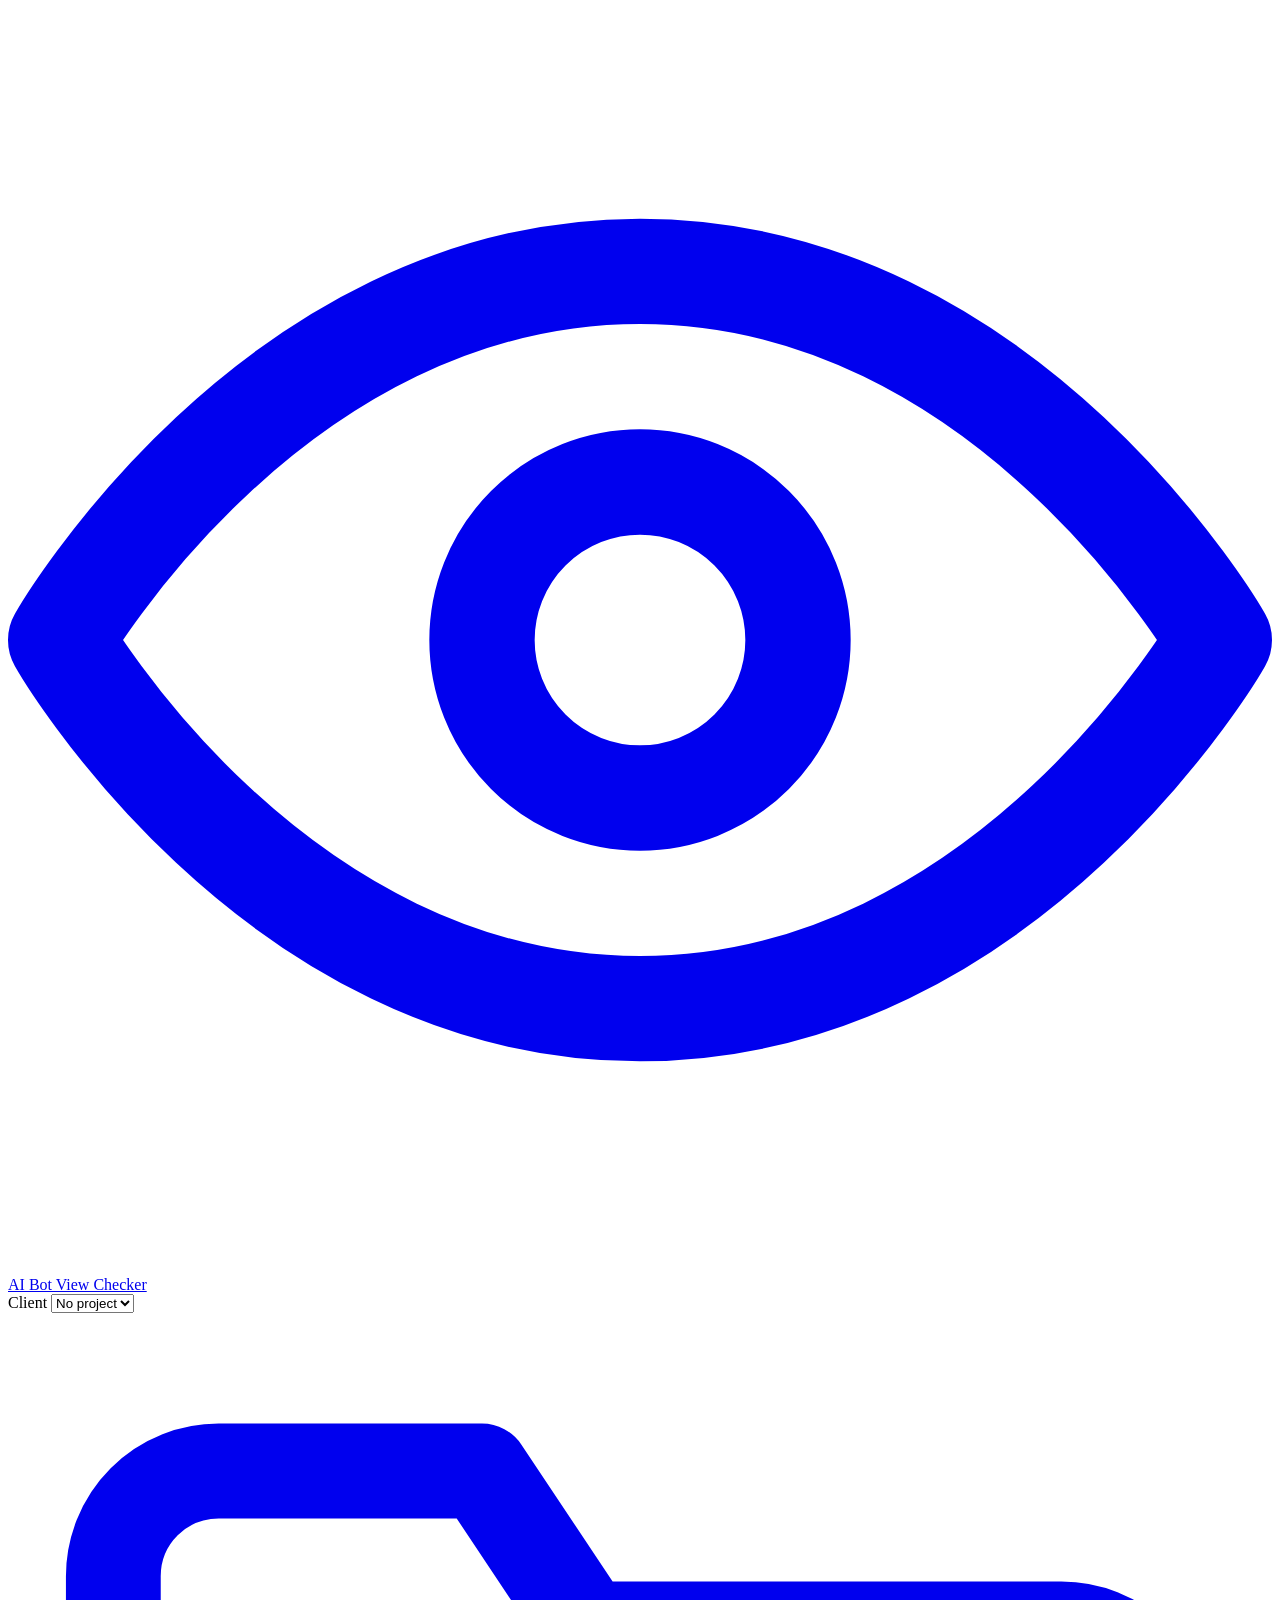
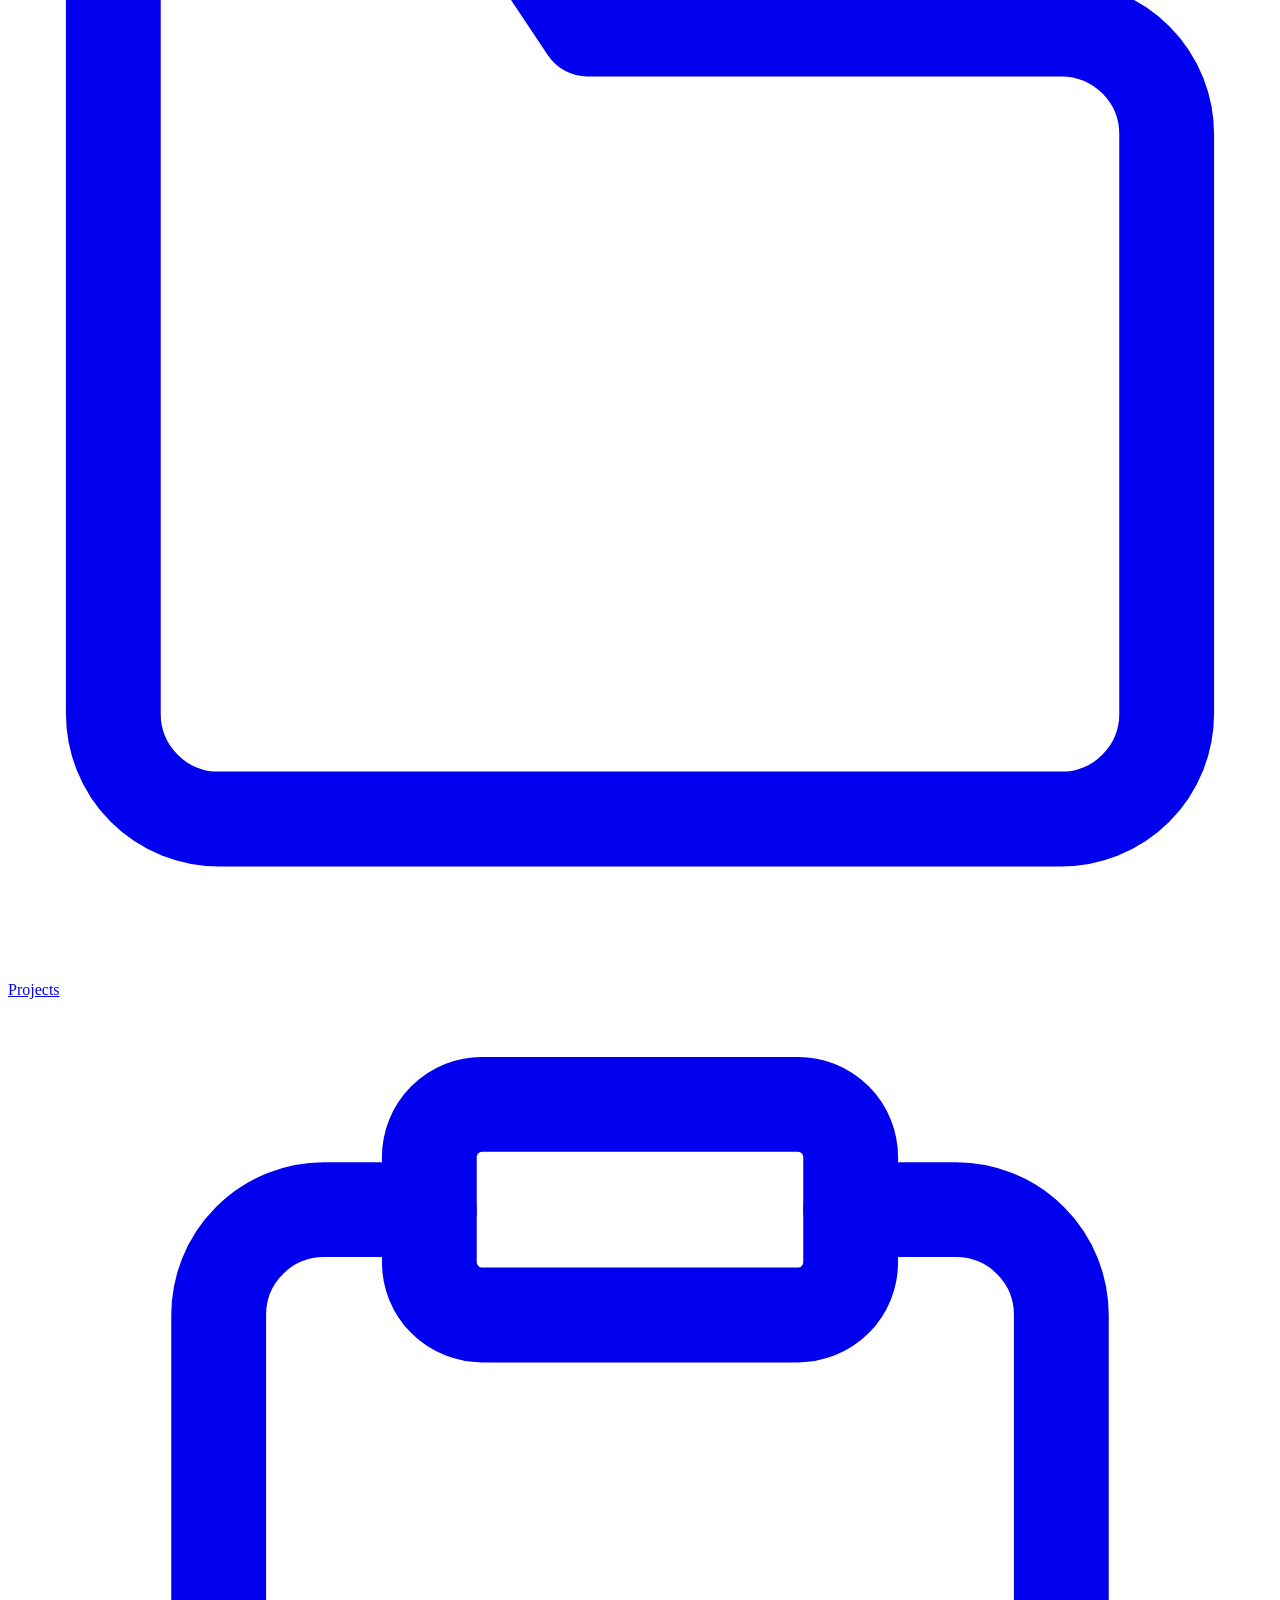
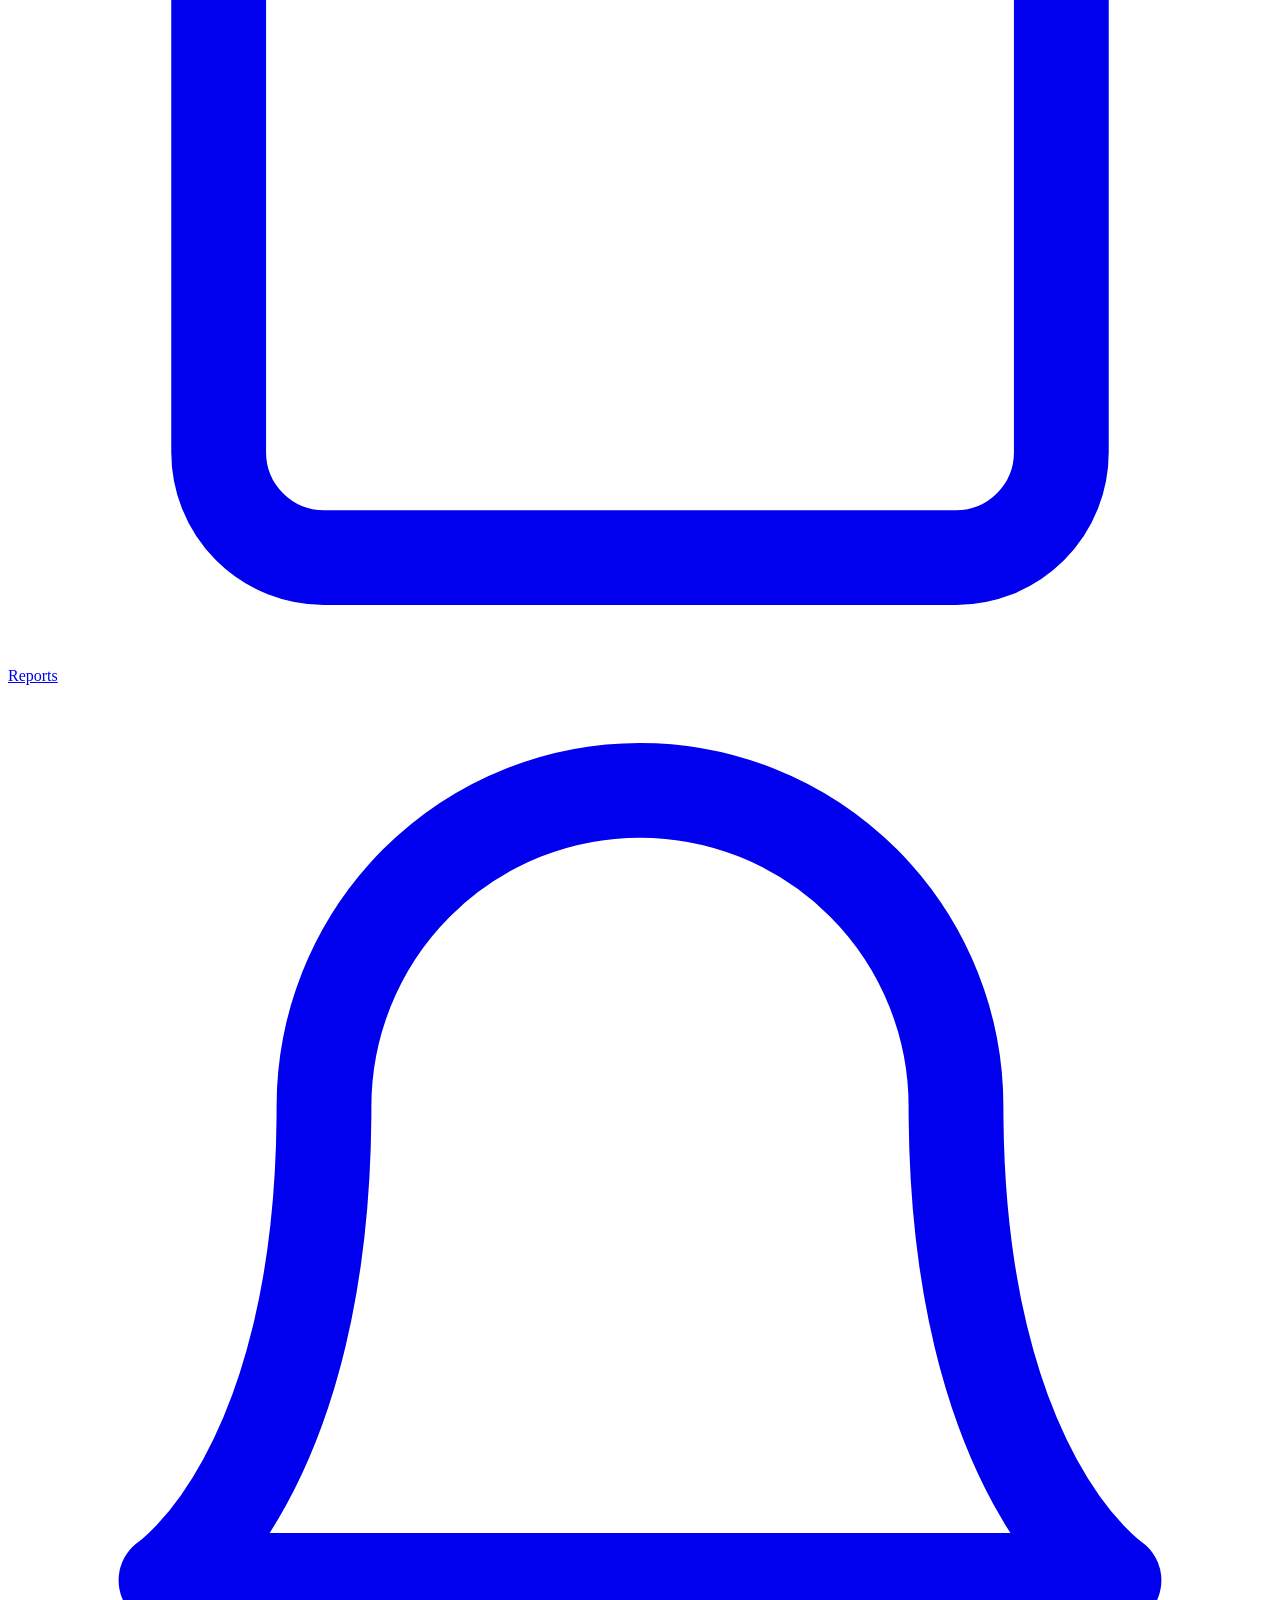
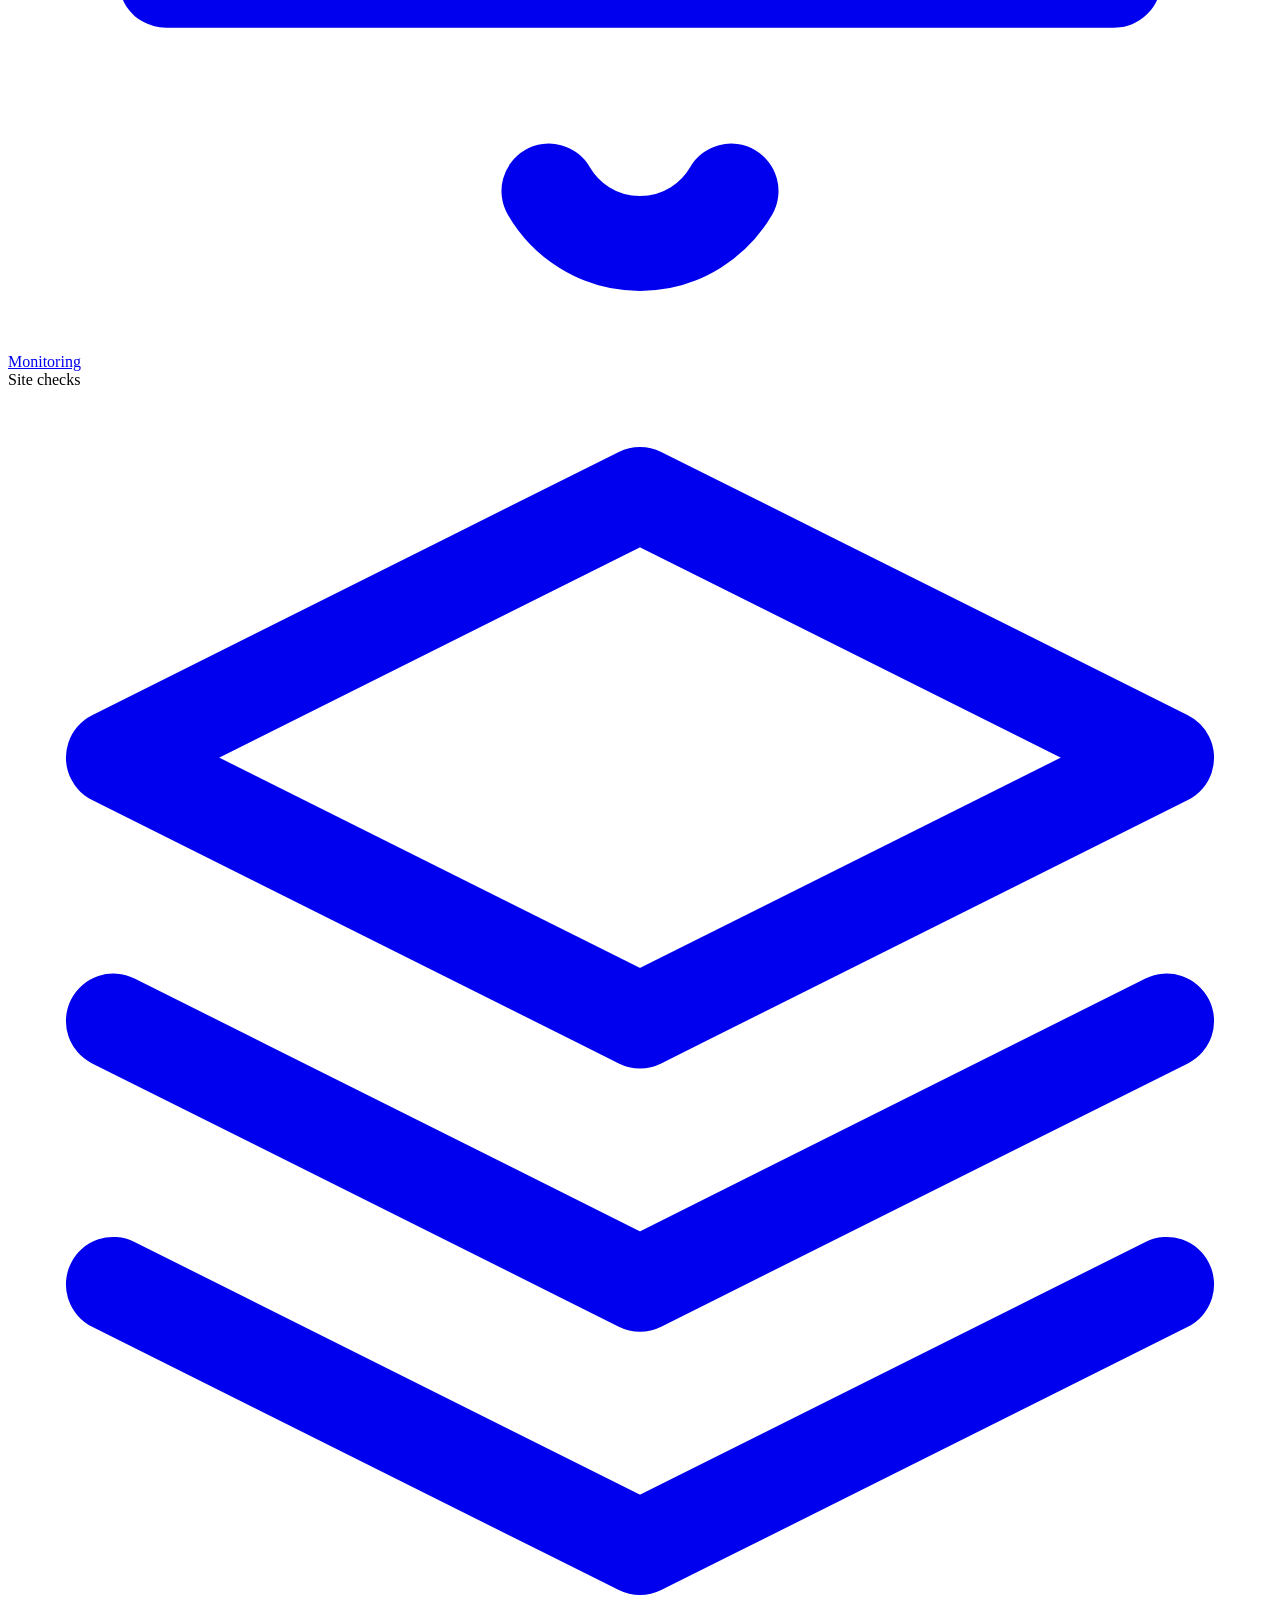
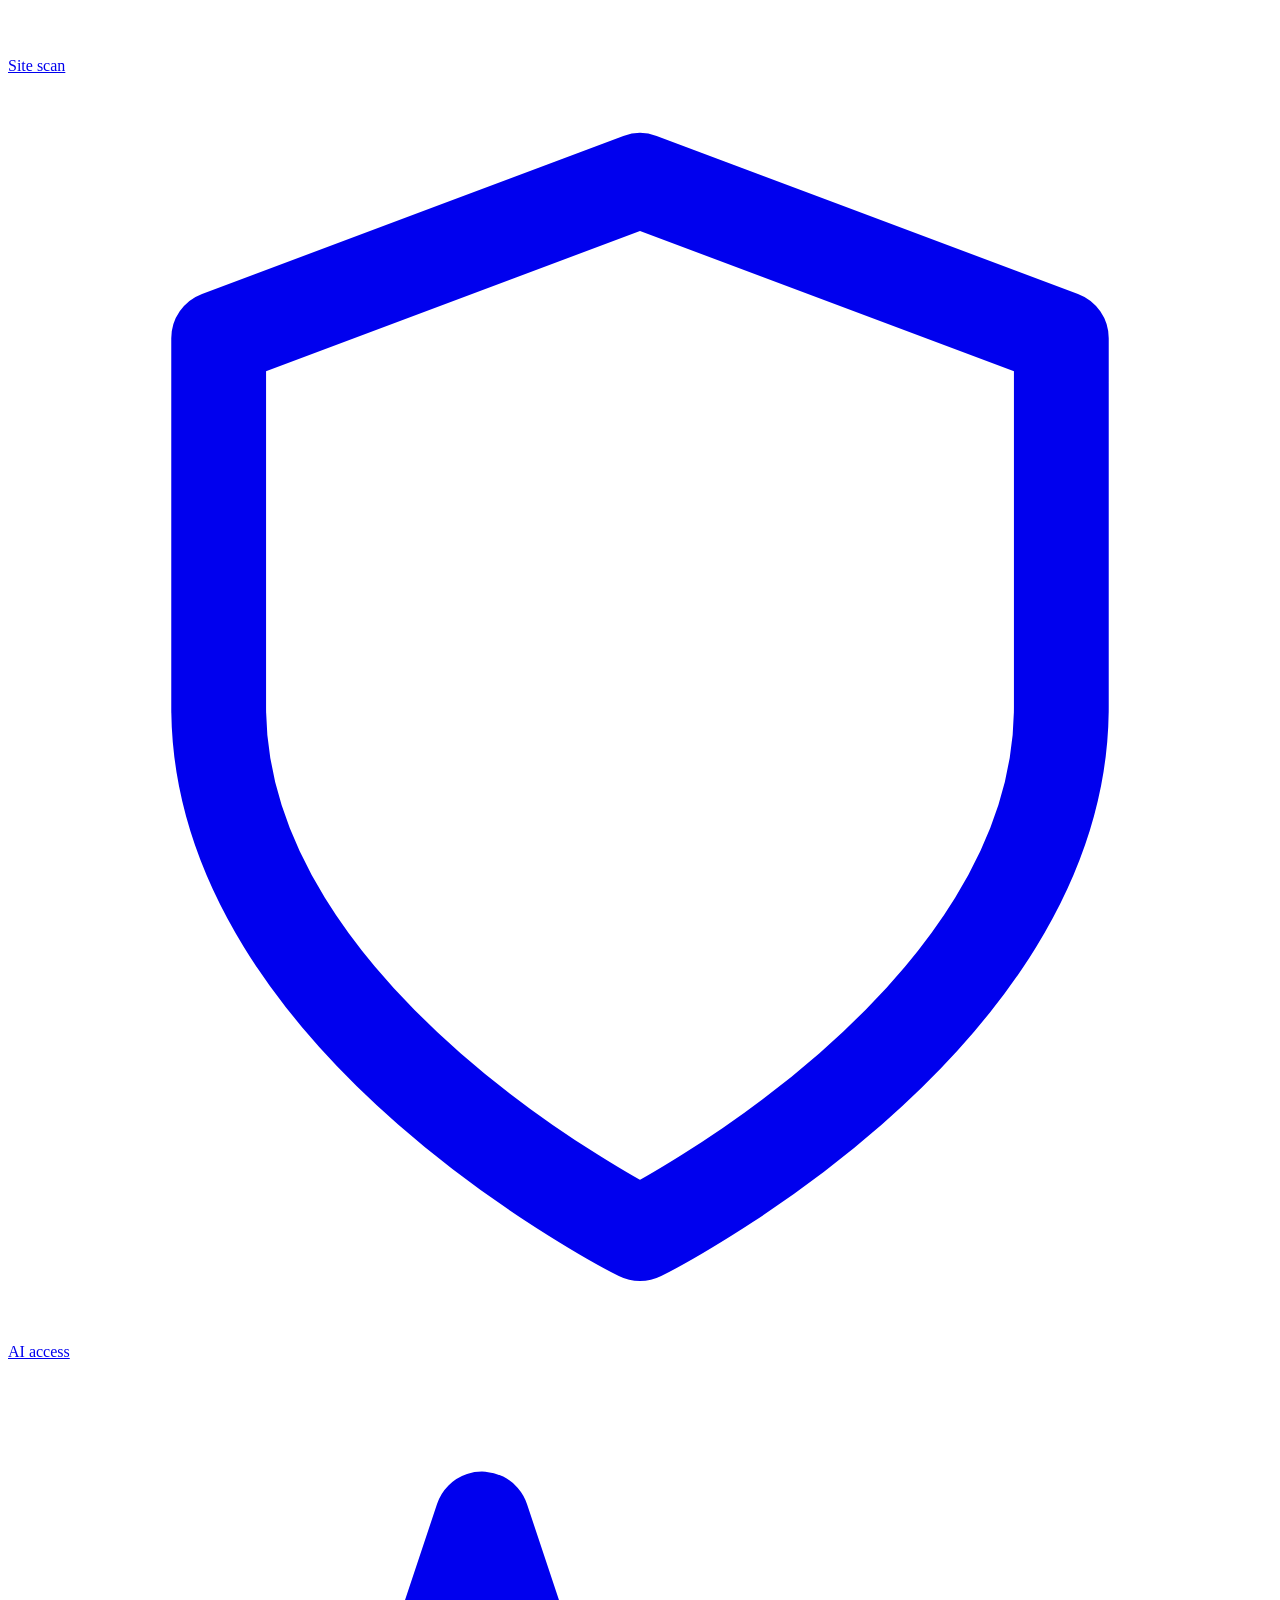
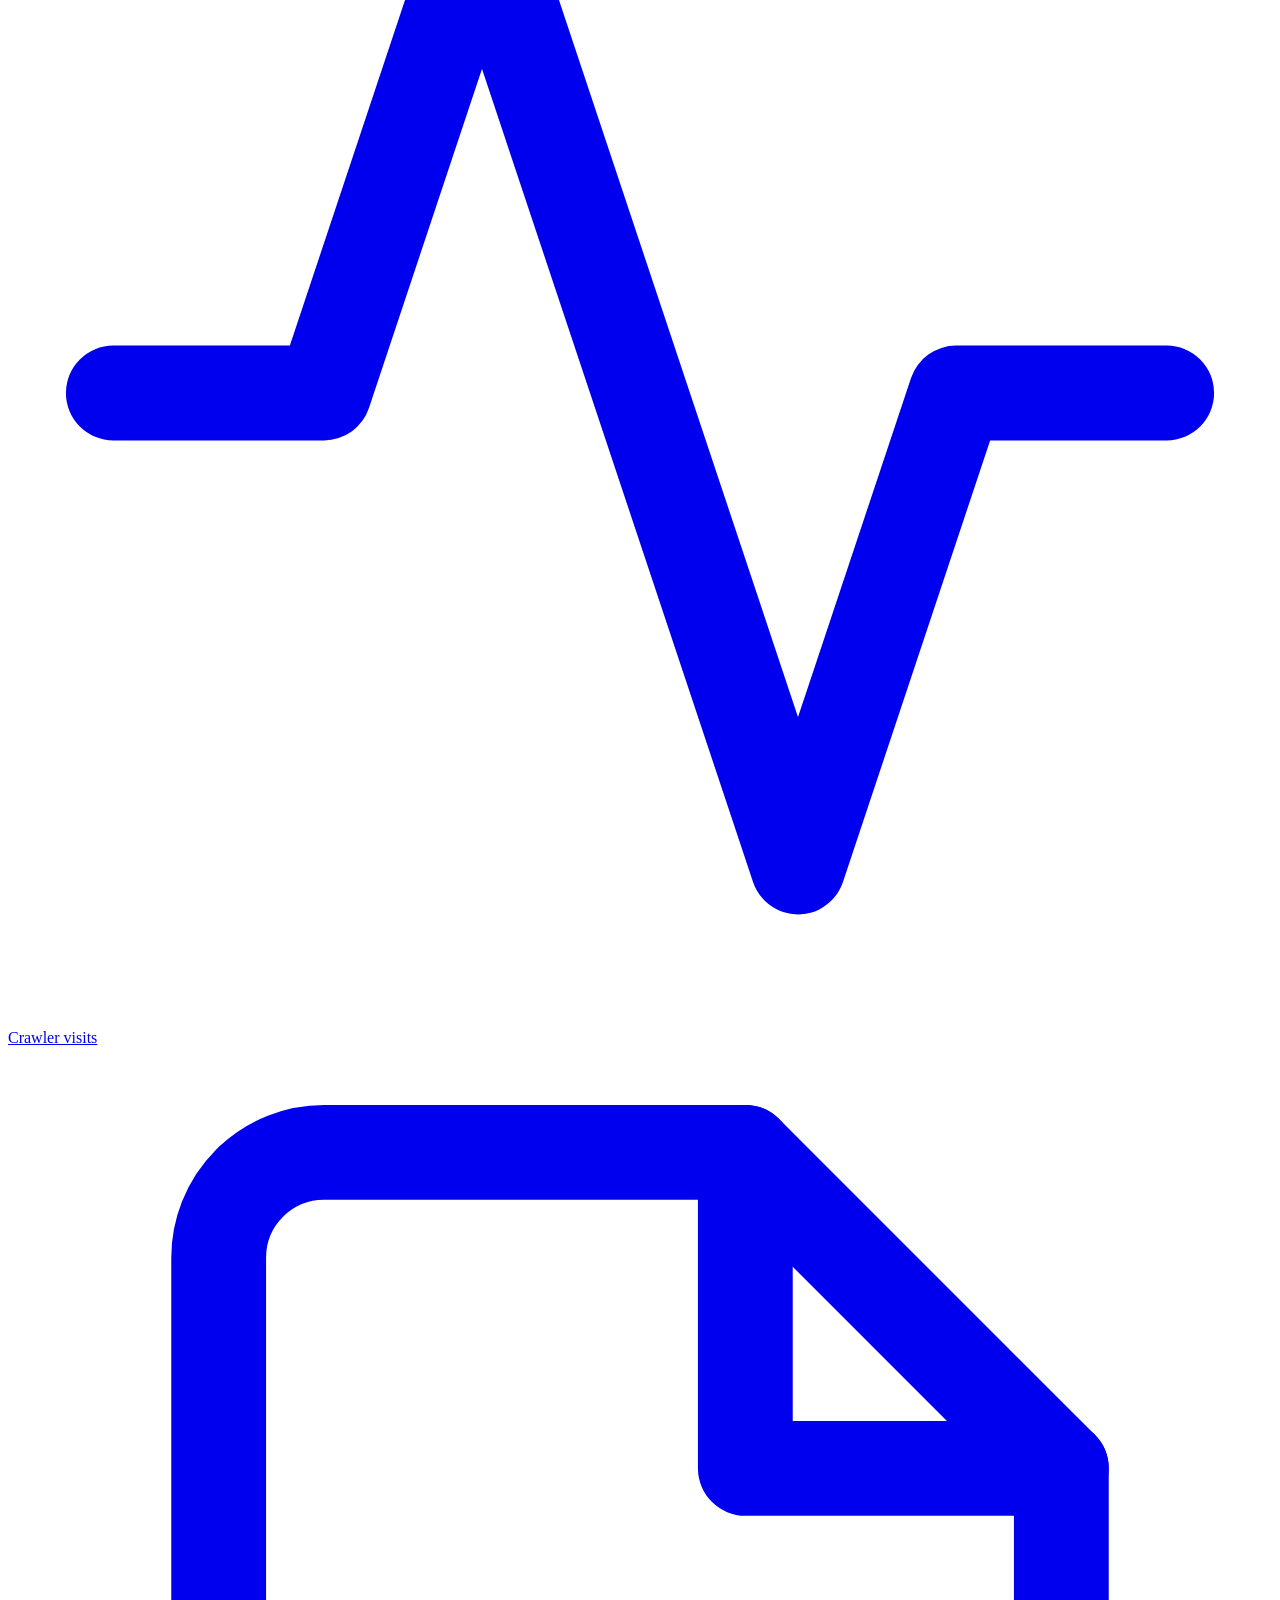
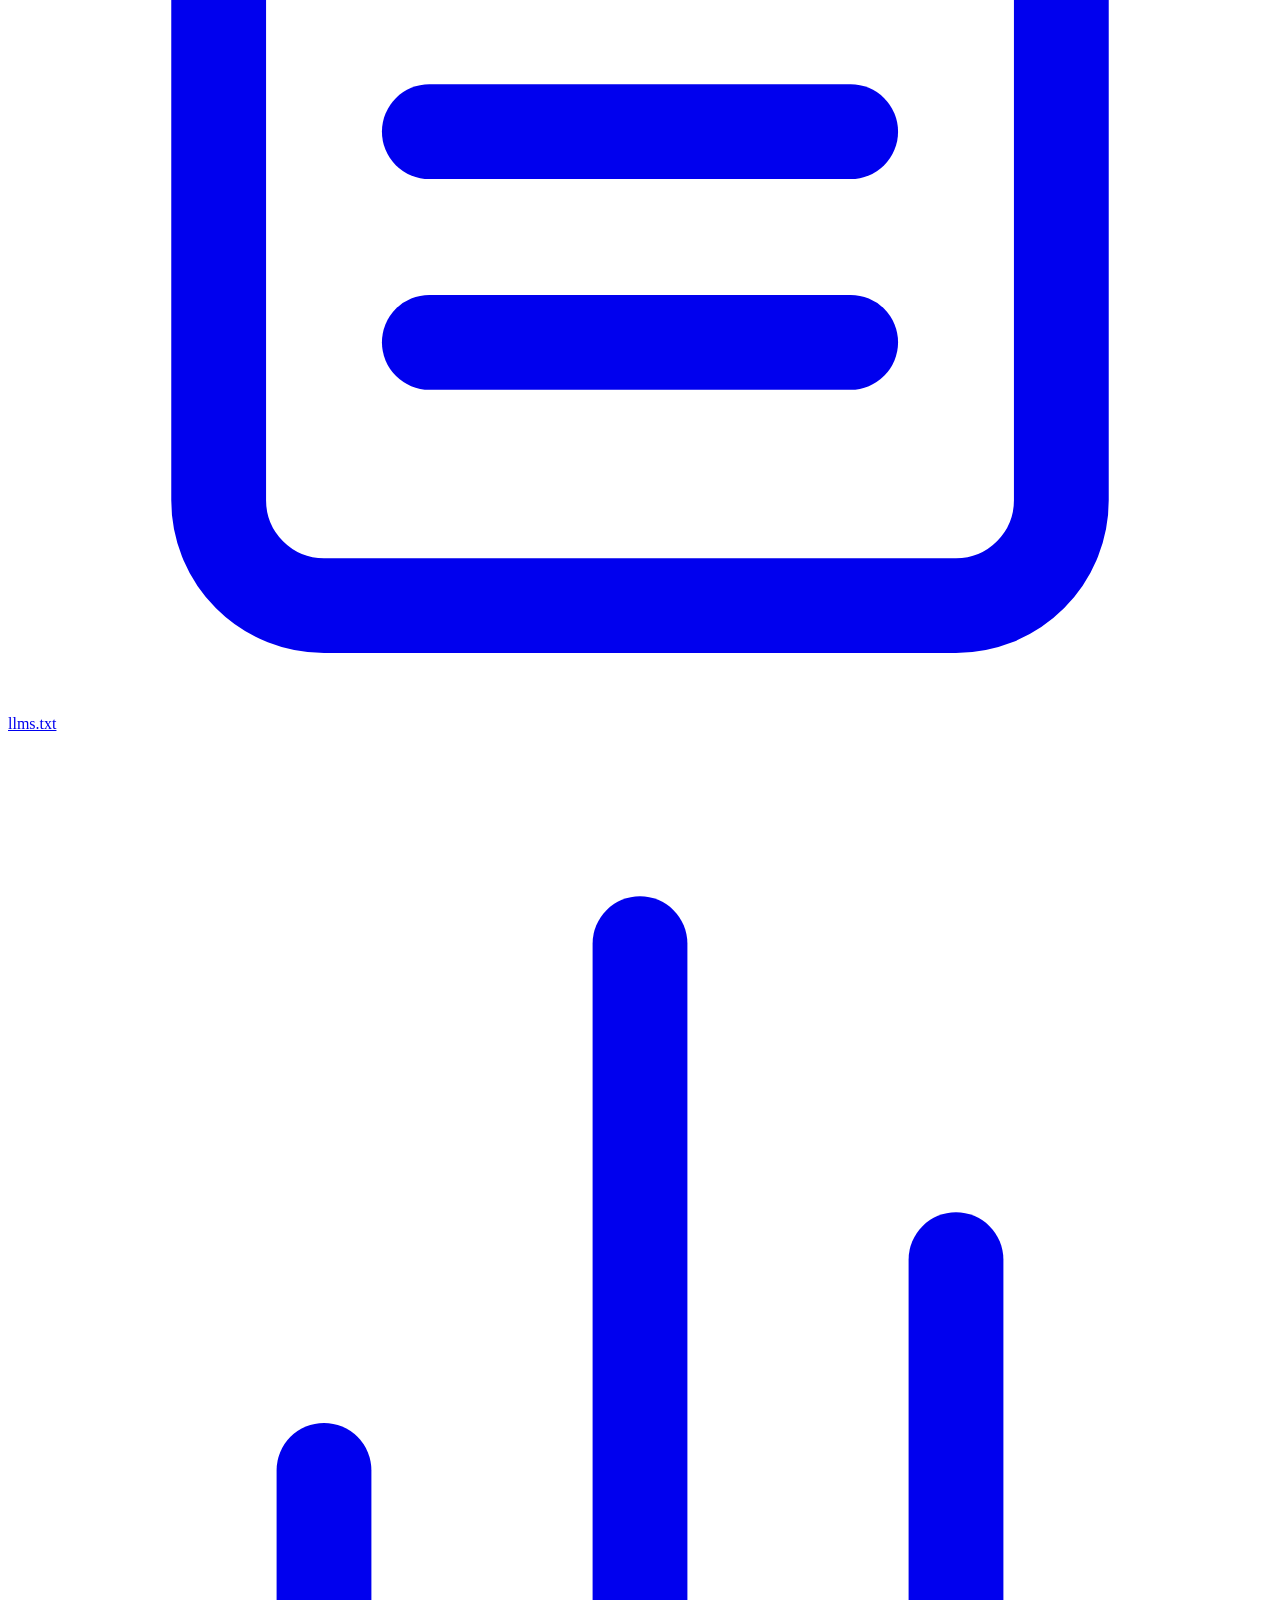
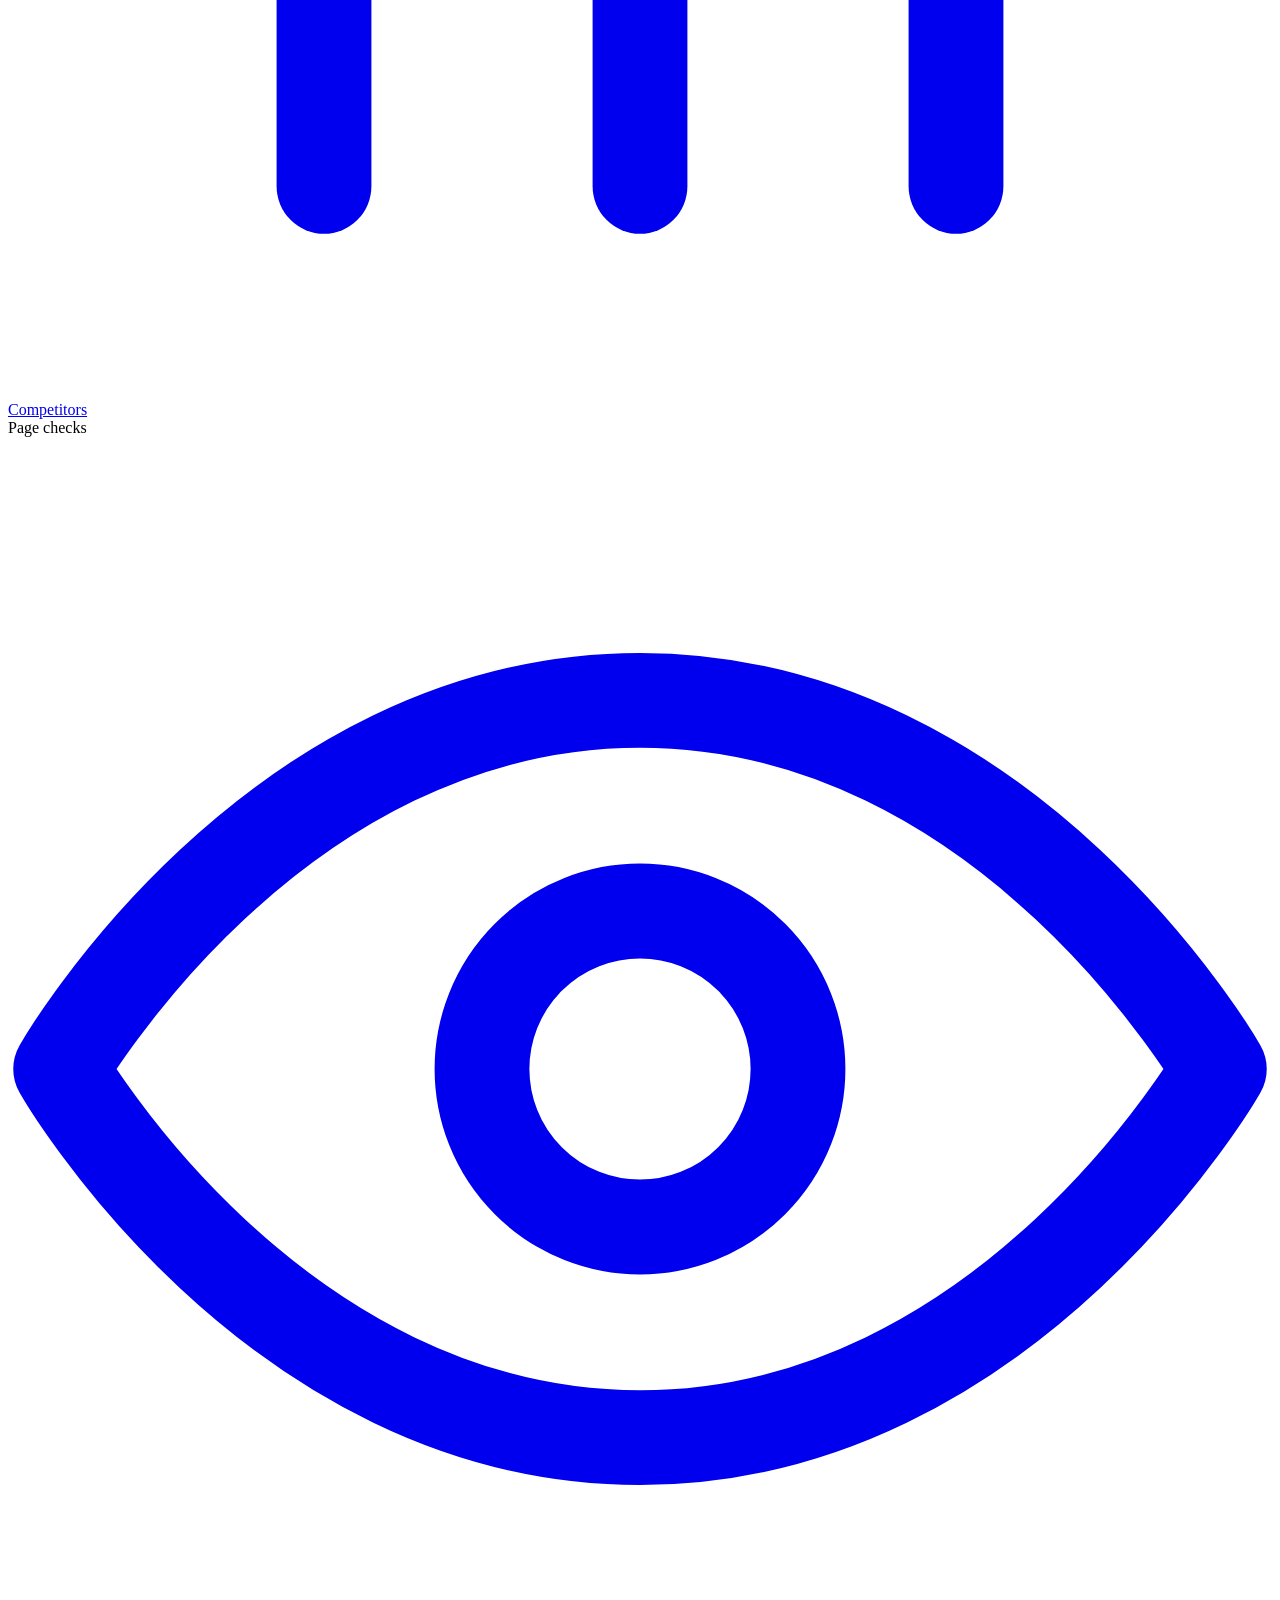
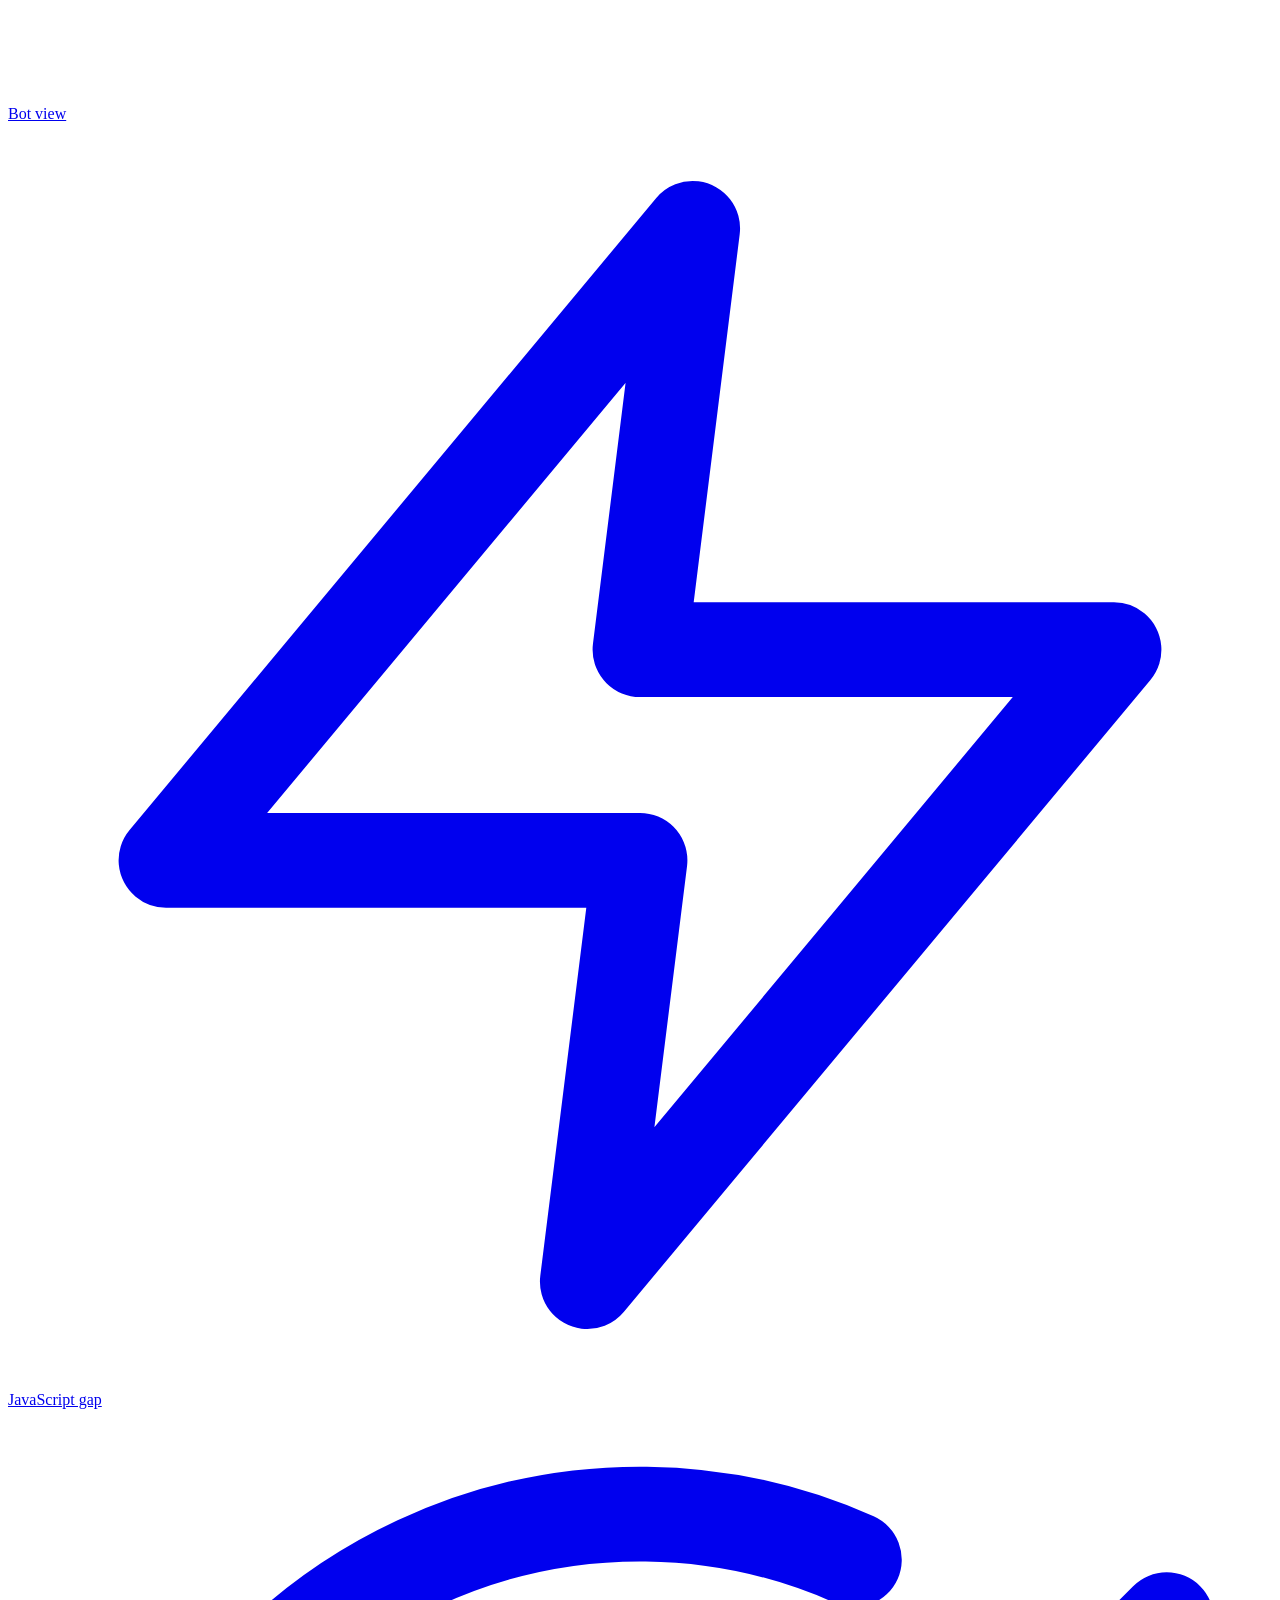
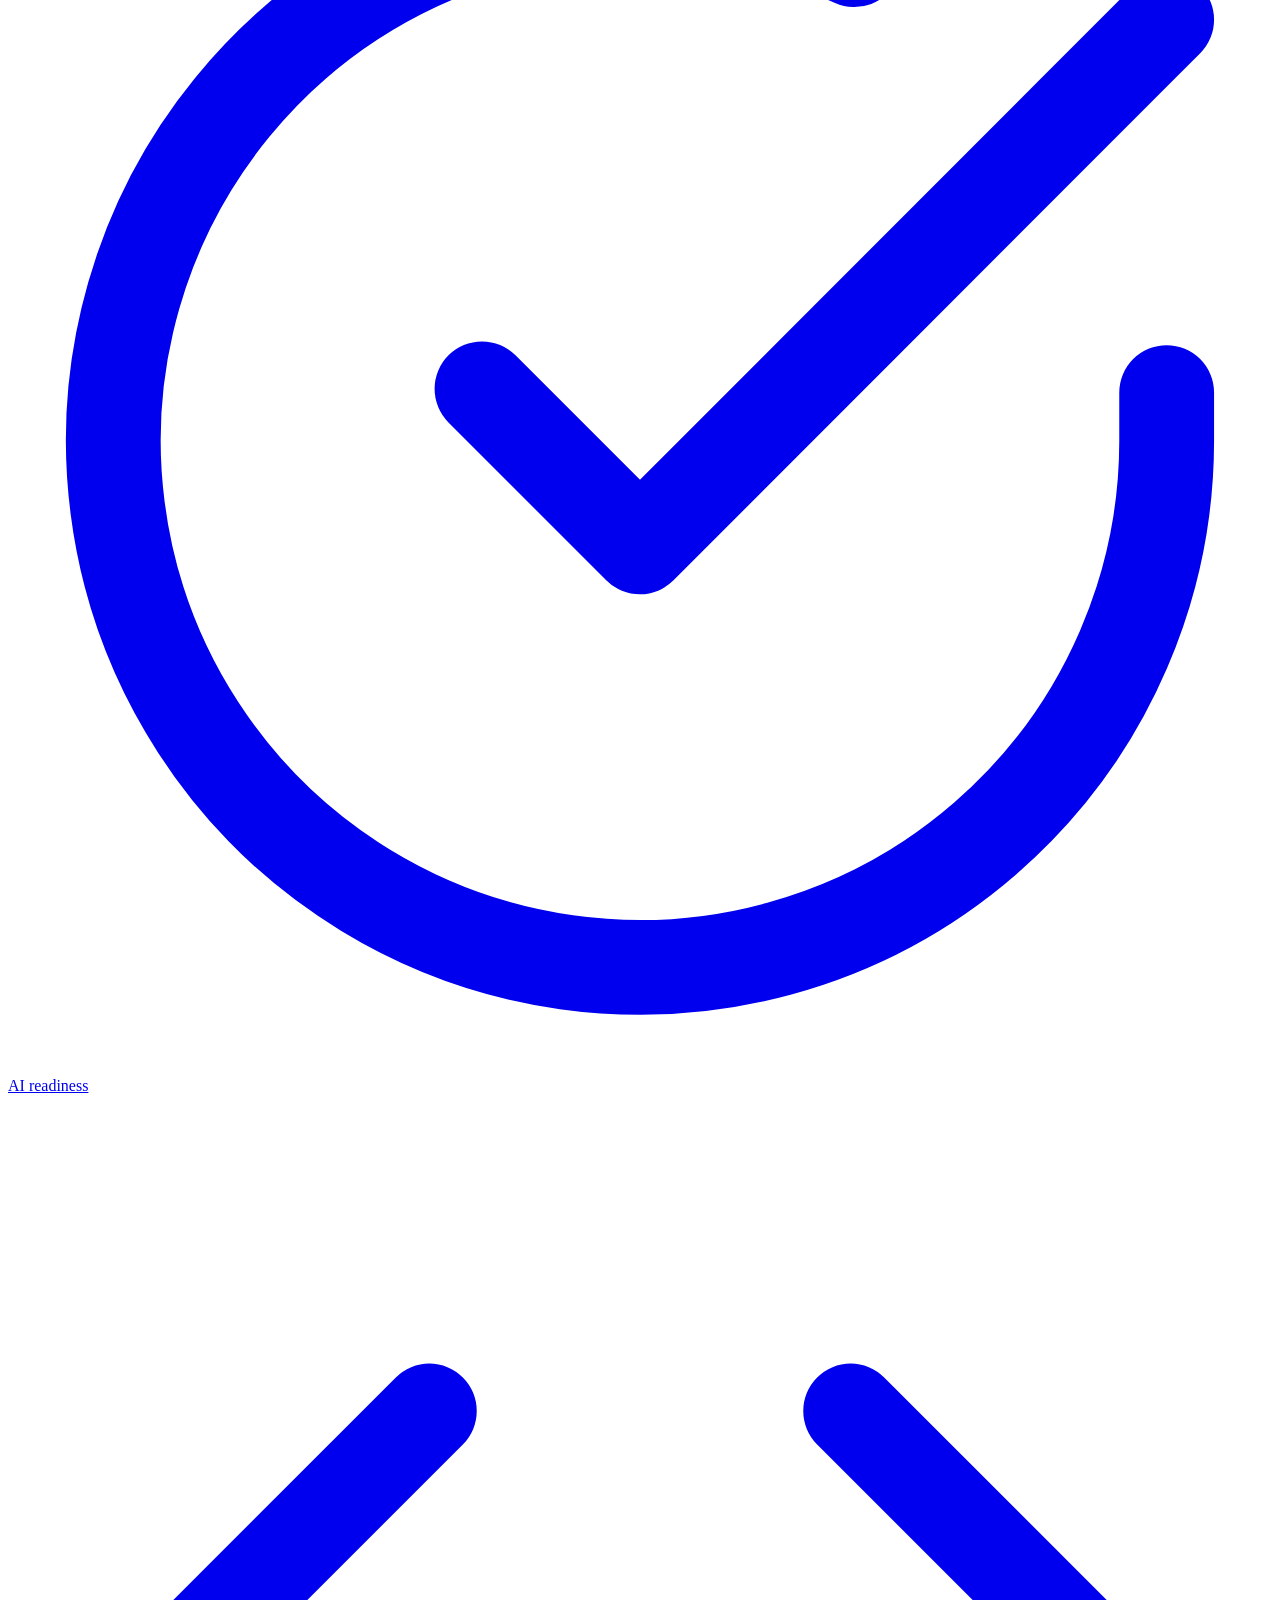
==== web/index.html @ 6e2da0ee "Add view-only client portal with per-client logins" ====
<!doctype html>
<html lang="en">
<head>
<meta charset="utf-8">
<meta name="viewport" content="width=device-width, initial-scale=1">
<title>AI Bot View Checker</title>
<link rel="preconnect" href="https://fonts.googleapis.com">
<link rel="preconnect" href="https://fonts.gstatic.com" crossorigin>
<link rel="stylesheet" href="https://fonts.googleapis.com/css2?family=Instrument+Sans:wght@400;500;600;700&display=swap">
<link rel="stylesheet" href="/static/app.css">
</head>
<body>
<div class="shell">
  <aside class="nav">
    <a class="brand" href="#/projects"><span class="mark"><svg viewBox="0 0 24 24" fill="none" stroke="currentColor" stroke-width="2" stroke-linecap="round" stroke-linejoin="round" aria-hidden="true"><path d="M1 12s4-7 11-7 11 7 11 7-4 7-11 7S1 12 1 12z"/><circle cx="12" cy="12" r="3"/></svg></span><span>AI Bot View Checker</span></a>
    <div class="projpick">
      <label for="projectSel">Client</label>
      <select id="projectSel"><option value="">No project</option></select>
    </div>
    <div class="navlinks">
    <nav aria-label="Clients">
      <a href="#/projects" data-page="projects"><svg class="ico" viewBox="0 0 24 24" fill="none" stroke="currentColor" stroke-width="1.8" stroke-linecap="round" stroke-linejoin="round" aria-hidden="true"><path d="M22 19a2 2 0 0 1-2 2H4a2 2 0 0 1-2-2V5a2 2 0 0 1 2-2h5l2 3h9a2 2 0 0 1 2 2z"/></svg><span>Projects</span></a>
      <a href="#/reports" data-page="reports"><svg class="ico" viewBox="0 0 24 24" fill="none" stroke="currentColor" stroke-width="1.8" stroke-linecap="round" stroke-linejoin="round" aria-hidden="true"><path d="M16 4h2a2 2 0 0 1 2 2v14a2 2 0 0 1-2 2H6a2 2 0 0 1-2-2V6a2 2 0 0 1 2-2h2"/><rect x="8" y="2" width="8" height="4" rx="1" ry="1"/></svg><span>Reports</span></a>
      <a href="#/monitor" data-page="monitor"><svg class="ico" viewBox="0 0 24 24" fill="none" stroke="currentColor" stroke-width="1.8" stroke-linecap="round" stroke-linejoin="round" aria-hidden="true"><path d="M18 8A6 6 0 0 0 6 8c0 7-3 9-3 9h18s-3-2-3-9"/><path d="M13.73 21a2 2 0 0 1-3.46 0"/></svg><span>Monitoring</span></a>
    </nav>
    <nav aria-label="Site checks">
      <span class="navlabel">Site checks</span>
      <a href="#/scan" data-page="scan"><svg class="ico" viewBox="0 0 24 24" fill="none" stroke="currentColor" stroke-width="1.8" stroke-linecap="round" stroke-linejoin="round" aria-hidden="true"><polygon points="12 2 2 7 12 12 22 7 12 2"/><polyline points="2 17 12 22 22 17"/><polyline points="2 12 12 17 22 12"/></svg><span>Site scan</span></a>
      <a href="#/access" data-page="access"><svg class="ico" viewBox="0 0 24 24" fill="none" stroke="currentColor" stroke-width="1.8" stroke-linecap="round" stroke-linejoin="round" aria-hidden="true"><path d="M12 22s8-4 8-10V5l-8-3-8 3v7c0 6 8 10 8 10z"/></svg><span>AI access</span></a>
      <a href="#/logs" data-page="logs"><svg class="ico" viewBox="0 0 24 24" fill="none" stroke="currentColor" stroke-width="1.8" stroke-linecap="round" stroke-linejoin="round" aria-hidden="true"><polyline points="22 12 18 12 15 21 9 3 6 12 2 12"/></svg><span>Crawler visits</span></a>
      <a href="#/llms" data-page="llms"><svg class="ico" viewBox="0 0 24 24" fill="none" stroke="currentColor" stroke-width="1.8" stroke-linecap="round" stroke-linejoin="round" aria-hidden="true"><path d="M14 2H6a2 2 0 0 0-2 2v16a2 2 0 0 0 2 2h12a2 2 0 0 0 2-2V8z"/><polyline points="14 2 14 8 20 8"/><line x1="16" y1="13" x2="8" y2="13"/><line x1="16" y1="17" x2="8" y2="17"/></svg><span>llms.txt</span></a>
      <a href="#/compare" data-page="compare"><svg class="ico" viewBox="0 0 24 24" fill="none" stroke="currentColor" stroke-width="1.8" stroke-linecap="round" stroke-linejoin="round" aria-hidden="true"><line x1="18" y1="20" x2="18" y2="10"/><line x1="12" y1="20" x2="12" y2="4"/><line x1="6" y1="20" x2="6" y2="14"/></svg><span>Competitors</span></a>
    </nav>
    <nav aria-label="Page checks">
      <span class="navlabel">Page checks</span>
      <a href="#/bots" data-page="bots"><svg class="ico" viewBox="0 0 24 24" fill="none" stroke="currentColor" stroke-width="1.8" stroke-linecap="round" stroke-linejoin="round" aria-hidden="true"><path d="M1 12s4-7 11-7 11 7 11 7-4 7-11 7S1 12 1 12z"/><circle cx="12" cy="12" r="3"/></svg><span>Bot view</span></a>
      <a href="#/jsgap" data-page="jsgap"><svg class="ico" viewBox="0 0 24 24" fill="none" stroke="currentColor" stroke-width="1.8" stroke-linecap="round" stroke-linejoin="round" aria-hidden="true"><polygon points="13 2 3 14 12 14 11 22 21 10 12 10 13 2"/></svg><span>JavaScript gap</span></a>
      <a href="#/ready" data-page="ready"><svg class="ico" viewBox="0 0 24 24" fill="none" stroke="currentColor" stroke-width="1.8" stroke-linecap="round" stroke-linejoin="round" aria-hidden="true"><path d="M22 11.08V12a10 10 0 1 1-5.93-9.14"/><polyline points="22 4 12 14.01 9 11.01"/></svg><span>AI readiness</span></a>
      <a href="#/schema" data-page="schema"><svg class="ico" viewBox="0 0 24 24" fill="none" stroke="currentColor" stroke-width="1.8" stroke-linecap="round" stroke-linejoin="round" aria-hidden="true"><polyline points="16 18 22 12 16 6"/><polyline points="8 6 2 12 8 18"/></svg><span>Structured data</span></a>
    </nav>
    <nav aria-label="AI answers">
      <span class="navlabel">AI answers</span>
      <a href="#/cite" data-page="cite"><svg class="ico" viewBox="0 0 24 24" fill="none" stroke="currentColor" stroke-width="1.8" stroke-linecap="round" stroke-linejoin="round" aria-hidden="true"><circle cx="12" cy="12" r="10"/><circle cx="12" cy="12" r="6"/><circle cx="12" cy="12" r="2"/></svg><span>AI citations</span></a>
      <a href="#/ai" data-page="ai"><svg class="ico" viewBox="0 0 24 24" fill="none" stroke="currentColor" stroke-width="1.8" stroke-linecap="round" stroke-linejoin="round" aria-hidden="true"><path d="M21 15a2 2 0 0 1-2 2H7l-4 4V5a2 2 0 0 1 2-2h14a2 2 0 0 1 2 2z"/></svg><span>AI test</span></a>
    </nav>
    <nav class="nav-bottom" aria-label="Account">
      <a href="#/settings" data-page="settings"><svg class="ico" viewBox="0 0 24 24" fill="none" stroke="currentColor" stroke-width="1.8" stroke-linecap="round" stroke-linejoin="round" aria-hidden="true"><line x1="4" y1="21" x2="4" y2="14"/><line x1="4" y1="10" x2="4" y2="3"/><line x1="12" y1="21" x2="12" y2="12"/><line x1="12" y1="8" x2="12" y2="3"/><line x1="20" y1="21" x2="20" y2="16"/><line x1="20" y1="12" x2="20" y2="3"/><line x1="1" y1="14" x2="7" y2="14"/><line x1="9" y1="8" x2="15" y2="8"/><line x1="17" y1="16" x2="23" y2="16"/></svg><span>Settings</span></a>
      <a href="/logout" id="signout" class="hidden"><svg class="ico" viewBox="0 0 24 24" fill="none" stroke="currentColor" stroke-width="1.8" stroke-linecap="round" stroke-linejoin="round" aria-hidden="true"><path d="M9 21H5a2 2 0 0 1-2-2V5a2 2 0 0 1 2-2h4"/><polyline points="16 17 21 12 16 7"/><line x1="21" y1="12" x2="9" y2="12"/></svg><span>Sign out</span></a>
    </nav>
    </div>
  </aside>

  <main class="main">
    <div class="ctx" id="ctx" aria-live="polite"></div>
    <section class="checkbar" id="checkbar">
      <div class="row url-row">
        <input id="url" type="text" placeholder="https://www.example.com/page/" autocomplete="url" aria-label="Page URL">
        <button id="checkBtn">Check page</button>
      </div>
      <details class="botpick">
        <summary id="botSummary">Bots to test</summary>
        <div class="bots" id="bots"></div>
        <div class="links"><a id="selAll">Select all</a><a id="selNone">Clear</a></div>
      </details>
      <div class="status" id="checkStatus"></div>
    </section>

    <!-- Projects -->
    <div class="page hidden" id="page-projects">
      <header class="pagehead">
        <h1>Projects</h1>
        <p class="lede">Save each client once: website, brand names, competitors, location and questions. Choose a project in the sidebar and every page opens filled in for that client.</p>
      </header>
      <div class="row" style="margin-bottom:14px">
        <button id="projNew">New project</button>
        <span class="status" id="projStatus" style="margin:0"></span>
      </div>
      <section class="panel hidden" id="projForm">
        <h2 id="projFormTitle">New project</h2>
        <div class="grid2" style="margin-top:10px">
          <div>
            <label class="fld" for="pName">Client or project name</label>
            <input id="pName" type="text" placeholder="Efficient HVAC">
            <label class="fld" for="pSite" style="margin-top:12px">Website</label>
            <input id="pSite" type="text" placeholder="https://www.example.com/">
            <label class="fld" for="pBrands" style="margin-top:12px">Brand names <span class="note" style="margin:0;font-weight:400">comma-separated</span></label>
            <input id="pBrands" type="text" placeholder="Example Company, Example Co">
            <label class="fld" for="pComp" style="margin-top:12px">Competitors <span class="note" style="margin:0;font-weight:400">names, domains, or Name (domain.com)</span></label>
            <input id="pComp" type="text" placeholder="Rival HVAC (rivalhvac.com), otherbrand.com">
            <label class="fld" for="pLoc" style="margin-top:12px">Location <span class="note" style="margin:0;font-weight:400">City, Region, Country code</span></label>
            <input id="pLoc" type="text" placeholder="Dallas, Texas, US">
          </div>
          <div>
            <label class="fld" for="pQuestions">Customer questions <span class="note" style="margin:0;font-weight:400">one per line, up to 10; used by AI citations</span></label>
            <textarea id="pQuestions" rows="12" placeholder="Best HVAC company in Dallas&#10;Who installs heat pumps near Plano, TX?"></textarea>
          </div>
        </div>
        <div class="row" style="margin-top:14px">
          <button id="projSave">Save project</button>
          <button class="ghost" id="projCancel">Cancel</button>
          <button class="ghost danger hidden" id="projDelete">Delete project</button>
        </div>
        <div class="note" id="projFormNote"></div>
      </section>
      <div id="projList"></div>
    </div>

    <!-- Reports -->
    <div class="page hidden" id="page-reports">
      <header class="pagehead">
        <h1>Client reports</h1>
        <p class="lede">One branded report per client: a scorecard, the key findings, and details from crawler access, AI readiness, the site scan, AI answers and competitors. Share it as a private link or download it as a PDF.</p>
      </header>
      <div class="empty" id="repEmpty">Choose a client in the sidebar to create a report. <a class="links" href="#/projects">Go to projects</a></div>
      <div id="repMain" class="hidden">
        <section class="panel">
          <h2>New report for <span id="repClient"></span></h2>
          <div class="subhead" style="margin-top:12px">What it will include</div>
          <ul class="issues" id="repIncludes"></ul>
          <label class="fld" for="repNotes" style="margin-top:14px">Summary for the client <span class="note" style="margin:0;font-weight:400">optional; appears at the top of the report</span></label>
          <textarea id="repNotes" rows="4" placeholder="For example: This month we fixed the animated counters and opened the site to AI search crawlers. Next we will work on the service pages."></textarea>
          <div class="row" style="margin-top:12px">
            <button id="repBtn">Create report</button>
            <span class="note" style="margin:0" id="repBrandNote"></span>
          </div>
          <div class="status" id="repStatus"></div>
        </section>
        <section class="panel">
          <h2>Reports for this client</h2>
          <div class="note" style="margin:4px 0 10px">Anyone with a report link can open it without signing in. Links are long and random, and reports are hidden from search engines. Delete a report to switch its link off.</div>
          <div class="tablewrap"><table id="repList"></table></div>
        </section>
        <section class="panel">
          <h2>Client portal</h2>
          <p class="hint">Give this client their own sign-in to view their reports, scores and monitoring history. Clients can only view; they can't run checks or see other clients.</p>
          <div class="row" style="gap:10px"><span class="note" style="margin:0">Portal address:</span> <code id="portalUrl"></code>
            <a class="links" style="margin:0" id="portalCopy">Copy</a>
            <a class="links" style="margin:0" id="portalPreview" target="_blank" rel="noopener">Preview as client</a></div>
          <div class="tablewrap" style="margin-top:12px"><table id="portalUsers"></table></div>
          <div class="subhead">Add a client login</div>
          <div class="row">
            <input id="puName" type="text" placeholder="Name" style="flex:1;min-width:160px" aria-label="Name">
            <input id="puEmail" type="text" placeholder="client@example.com" style="flex:2;min-width:200px" aria-label="Email">
            <button id="puAdd">Add login</button>
          </div>
          <div class="status" id="puStatus"></div>
        </section>
      </div>
    </div>

    <!-- Monitoring -->
    <div class="page hidden" id="page-monitor">
      <header class="pagehead">
        <h1>Monitoring</h1>
        <p class="lede">Re-checks each client on a schedule and emails you when something gets worse: an AI crawler becomes blocked, pages start failing, or the AI readiness or visibility score drops.</p>
      </header>
      <div class="note" id="monSmtp" style="margin:-6px 0 14px"></div>
      <section class="panel">
        <h2>All clients</h2>
        <div class="tablewrap" style="margin-top:8px"><table id="monAll"></table></div>
      </section>
      <div class="empty hidden" id="monEmpty">Choose a client in the sidebar to set up monitoring. <a class="links" href="#/projects">Go to projects</a></div>
      <div id="monMain" class="hidden">
        <section class="panel">
          <h2>Monitoring for <span id="monClient"></span></h2>
          <label class="inline-check" style="font-size:14.5px;color:var(--ink);margin-top:12px"><input type="checkbox" id="monEnabled"> <strong>Check this client automatically</strong></label>
          <div class="grid2" style="margin-top:12px">
            <div>
              <label class="fld" for="monFreq">How often</label>
              <select id="monFreq"><option value="daily">Every day</option><option value="weekly">Every week</option></select>
              <div class="fld" style="margin-top:14px">What to check</div>
              <label class="inline-check" style="color:var(--ink)"><input type="checkbox" checked disabled> AI crawler access and homepage AI readiness (always)</label>
              <label class="inline-check" style="color:var(--ink)"><input type="checkbox" id="monScan"> Site scan, up to
                <select id="monLimit" style="width:auto;padding:3px 6px;margin:-3px 2px 0"><option>25</option><option selected>50</option><option>100</option></select> pages</label>
              <label class="inline-check" style="color:var(--ink)"><input type="checkbox" id="monCite"> Citation test with the project's questions <span class="note" style="margin:0">(first 3 models in Settings; costs OpenRouter credits each run)</span></label>
            </div>
            <div>
              <label class="fld" for="monEmails">Email alerts to <span class="note" style="margin:0;font-weight:400">up to 5, comma-separated</span></label>
              <input id="monEmails" type="text" placeholder="you@agency.com, client@example.com">
              <label class="fld" for="monNotify" style="margin-top:14px">Send an email</label>
              <select id="monNotify"><option value="changes">Only when something gets worse</option><option value="always">After every check</option></select>
            </div>
          </div>
          <div class="row" style="margin-top:16px">
            <button id="monSave">Save</button>
            <button class="ghost" id="monRun">Run a check now</button>
          </div>
          <div class="status" id="monStatus"></div>
        </section>
        <section class="panel">
          <h2>Recent checks</h2>
          <div id="monRuns" style="margin-top:8px"></div>
        </section>
      </div>
    </div>

    <!-- Bot view -->
    <div class="page" id="page-bots">
      <header class="pagehead">
        <h1>Bot view</h1>
        <p class="lede">What each crawler receives without running JavaScript: status, robots.txt, text, and animated counters.</p>
      </header>
      <div class="empty" data-empty>Check a page above to see what each bot receives.</div>
      <div class="hidden" data-full>
        <p class="hint">Requests come from the server running this tool, with each bot's user agent. Cloudflare and some firewalls verify real bots by IP address, so a real crawler can be treated differently from this test.</p>
        <div id="robotsLine" class="note"></div>
        <div class="panel"><div class="tablewrap"><table id="summary"></table></div></div>
        <h2 class="sub">Details per bot</h2>
        <div id="details"></div>
      </div>
    </div>

    <!-- JavaScript gap -->
    <div class="page hidden" id="page-jsgap">
      <header class="pagehead">
        <h1>JavaScript gap</h1>
        <p class="lede">Opens the page in a real browser and compares it with the raw HTML that AI crawlers receive, to show which text, numbers and links only appear after JavaScript runs.</p>
      </header>
      <section class="panel">
        <div class="row url-row">
          <input id="jsgapUrl" type="text" placeholder="https://www.example.com/page/" aria-label="Page URL">
          <button id="jsgapBtn">Compare</button>
        </div>
        <div class="status" id="jsgapStatus"></div>
      </section>
      <div id="jsgapResults" class="hidden">
        <section class="panel">
          <div class="chips" id="jsgapSummary"></div>
          <div class="tablewrap" style="margin-top:10px"><table id="jsgapTable"></table></div>
        </section>
        <section class="panel" id="jsgapNumPanel">
          <h2>Numbers only visible after JavaScript</h2>
          <div class="note" style="margin:4px 0 10px">Animated counters and other figures that crawlers which don't run JavaScript never see.</div>
          <div class="tablewrap"><table id="jsgapNums"></table></div>
        </section>
        <section class="panel" id="jsgapTextPanel">
          <h2>Text only visible after JavaScript</h2>
          <div class="note" style="margin:4px 0 10px">Content that is missing from the raw HTML.</div>
          <ul class="gaplist" id="jsgapText"></ul>
        </section>
        <div class="grid2">
          <section class="panel" id="jsgapHeadPanel"><h2>Headings added by JavaScript</h2><ul class="gaplist" id="jsgapHeads" style="margin-top:8px"></ul></section>
          <section class="panel" id="jsgapLinkPanel"><h2>Links added by JavaScript</h2><div class="note" style="margin:4px 0 10px">Crawlers that don't run JavaScript can't follow these.</div><ul class="gaplist" id="jsgapLinks"></ul></section>
        </div>
        <details class="bot" id="jsgapRemovedBox"><summary>Text removed or replaced by JavaScript</summary><div class="dbody"><ul class="gaplist" id="jsgapRemoved"></ul></div></details>
      </div>
    </div>

    <!-- Site scan -->
    <div class="page hidden" id="page-scan">
      <header class="pagehead">
        <h1>Site scan</h1>
        <p class="lede">Check many pages at once from the site's sitemap, as one AI crawler sees them, and find every page with a problem.</p>
      </header>
      <section class="panel">
        <div class="row url-row">
          <input id="scanUrl" type="text" placeholder="https://www.example.com/ or a sitemap URL" aria-label="Site or sitemap URL">
          <button id="scanBtn">Start scan</button>
          <button class="ghost hidden" id="stopBtn">Stop</button>
        </div>
        <div class="row" style="margin-top:12px">
          <label class="fld" for="scanBot" style="margin:0">Scan as</label>
          <select id="scanBot" style="width:auto"></select>
          <label class="fld" for="scanLimit" style="margin:0 0 0 10px">Pages</label>
          <select id="scanLimit" style="width:auto"><option>25</option><option selected>50</option><option>100</option><option>200</option></select>
          <label class="fld" for="scanHistory" style="margin:0 0 0 10px">Recent scans</label>
          <select id="scanHistory" style="width:auto;max-width:340px"><option value="">None yet</option></select>
        </div>
        <div class="status" id="scanStatus"></div>
        <div class="progress hidden" id="scanProgress"><div id="scanBar"></div></div>
      </section>
      <div id="scanResults" class="hidden">
        <section class="panel">
          <div class="chips" id="scanSummary"></div>
          <div class="fld" style="margin-top:12px">Issues found <span class="note" style="margin:0;font-weight:400">Click one to show only those pages</span></div>
          <div class="chips" id="scanIssueTotals"></div>
        </section>
        <div class="row" style="margin-bottom:10px">
          <div class="seg" id="scanLevels" role="group" aria-label="Show pages">
            <button data-level="all" aria-pressed="true">All</button>
            <button data-level="error" aria-pressed="false">Errors</button>
            <button data-level="warning" aria-pressed="false">Warnings</button>
            <button data-level="ok" aria-pressed="false">OK</button>
          </div>
          <input id="scanFilter" type="text" placeholder="Filter by URL or title…" style="flex:1;min-width:200px" aria-label="Filter pages">
          <button class="ghost" id="scanCsv">Download CSV</button>
        </div>
        <div class="note" id="scanCount" style="margin:0 0 8px"></div>
        <div class="panel" style="padding:8px 12px"><div class="tablewrap"><table id="scanTable"></table></div></div>
      </div>
    </div>

    <!-- Structured data -->
    <div class="page hidden" id="page-schema">
      <header class="pagehead">
        <h1>Structured data</h1>
        <p class="lede">The JSON-LD schema in the HTML each bot received: what AI tools can learn from it, what is broken, and what is missing.</p>
      </header>
      <div class="empty" data-empty>Check a page above to review its structured data.</div>
      <div class="hidden" data-full>
        <div class="row" style="margin-bottom:12px">
          <label class="fld" for="schemaBot" style="margin:0">As received by</label>
          <select id="schemaBot" style="width:auto"></select>
        </div>
        <div class="panel" id="schemaBody"></div>
      </div>
    </div>

    <!-- AI readiness -->
    <div class="page hidden" id="page-ready">
      <header class="pagehead">
        <h1>AI readiness</h1>
        <p class="lede">Reviews one page the way GPTBot receives it, and checks whether it is easy for AI tools to understand and quote: a direct answer up front, a clear outline, concrete facts in plain text, and signs of freshness and trust.</p>
      </header>
      <section class="panel">
        <div class="row url-row">
          <input id="readyUrl" type="text" placeholder="https://www.example.com/services/" aria-label="Page URL">
          <button id="readyBtn">Review page</button>
        </div>
        <div class="status" id="readyStatus"></div>
      </section>
      <div id="readyResults" class="hidden">
        <section class="panel">
          <div class="chips" id="readySummary"></div>
          <div id="readyChecks"></div>
        </section>
        <div class="grid2">
          <section class="panel"><h2>What AI reads first</h2><div class="note" style="margin:4px 0 10px">The first paragraph after the main heading.</div><div id="readyIntro"></div></section>
          <section class="panel"><h2>Page outline</h2><div class="note" style="margin:4px 0 10px">Headings in the order AI crawlers see them.</div><div id="readyOutline"></div></section>
        </div>
        <section class="panel">
          <h2>AI rewrite suggestions</h2>
          <p class="hint">A model reads the page text and drafts a direct opening, specific changes and an FAQ, using only facts already on the page.</p>
          <div class="row"><select id="readyModel" style="width:auto;max-width:320px" aria-label="Model"></select><button id="readyAiBtn">Get suggestions</button></div>
          <div id="readyAiOut" style="margin-top:6px"></div>
        </section>
      </div>
    </div>

    <!-- AI access -->
    <div class="page hidden" id="page-access">
      <header class="pagehead">
        <h1>AI access</h1>
        <p class="lede">Which AI crawlers your robots.txt and your server actually let in, and a ready-to-paste robots.txt with the rules you choose.</p>
      </header>
      <section class="panel">
        <div class="row url-row">
          <input id="accessUrl" type="text" placeholder="https://www.example.com/" aria-label="Page or site URL">
          <button id="accessBtn">Check access</button>
        </div>
        <div class="status" id="accessStatus"></div>
      </section>
      <div id="accessResults" class="hidden">
        <section class="panel">
          <div class="chips" id="accessSummary"></div>
          <div class="note" id="accessNotes" style="margin-top:6px"></div>
          <div class="tablewrap" style="margin-top:12px"><table id="accessTable"></table></div>
          <div class="note">The live test requests the page with each crawler's name from this server. Cloudflare and some firewalls also check where a request comes from, so a real crawler can be treated differently.</div>
        </section>
        <section class="panel">
          <h2>robots.txt builder</h2>
          <p class="hint">Choose Allow or Block for each crawler in the table above. Allowed crawlers follow your normal rules for all crawlers; blocked ones get “Disallow: /”. Your other rules and sitemap lines are kept.</p>
          <div class="subhead" style="margin-top:0">Suggested robots.txt <a class="links" style="font-weight:400" id="copyRobots">Copy</a></div>
          <pre class="text" id="robotsOut"></pre>
          <div class="note">To apply it on WordPress, use your SEO plugin's robots.txt editor (Yoast SEO: Tools → File editor; Rank Math: General Settings → Edit robots.txt) or replace the robots.txt file in the site's main folder. robots.txt cannot undo a server block: if a crawler shows “Blocked by server”, check Cloudflare (Security → Bots) or your security plugin.</div>
          <details class="bot"><summary>Current robots.txt</summary><div class="dbody"><pre class="text" id="robotsCurrent"></pre></div></details>
        </section>
      </div>
    </div>

    <!-- Crawler visits -->
    <div class="page hidden" id="page-logs">
      <header class="pagehead">
        <h1>Crawler visits</h1>
        <p class="lede">Upload a server access log to see which AI crawlers really visited, which pages they read and what they got back. Fake bots are filtered out by checking each visitor's IP address against the lists AI companies publish.</p>
      </header>
      <section class="panel">
        <div class="row">
          <input id="logFile" type="file" accept=".log,.txt,.gz,.json,.jsonl,.ndjson,text/plain,application/gzip" aria-label="Log file" style="flex:1;min-width:240px">
          <button id="logBtn">Analyze log</button>
        </div>
        <div class="status" id="logStatus"></div>
        <div class="progress hidden" id="logProgress"><div id="logBar"></div></div>
        <details class="once" style="margin-top:10px">
          <summary>Where to find the log, and supported formats</summary>
          <div class="note" style="margin-top:6px">cPanel: Metrics → Raw Access (download the .gz file for the domain). Plesk: Websites &amp; Domains → Logs. Your own server: Nginx or Apache access logs, usually in /var/log/nginx/ or /var/log/apache2/. Cloudflare: Logpush exports (JSON lines). Apache/Nginx “combined” format and JSON lines are supported, plain or .gz, up to 150 MB. The log is analyzed in memory and not stored on the server.</div>
        </details>
      </section>
      <div id="logResults" class="hidden">
        <section class="panel">
          <div class="chips" id="logSummary"></div>
          <ul class="issues" id="logWarnings" style="margin-top:6px"></ul>
        </section>
        <section class="panel">
          <h2>AI crawlers that visited</h2>
          <div class="tablewrap" style="margin-top:8px"><table id="logBots"></table></div>
          <div class="note" id="logNotSeen"></div>
        </section>
        <section class="panel">
          <h2>Visits per day</h2>
          <div class="note" style="margin:2px 0 10px">Real and unverifiable visits in blue, fake bots in red.</div>
          <div class="daybars" id="logDays"></div>
        </section>
        <section class="panel">
          <div class="row" style="justify-content:space-between">
            <h2 style="margin:0">Pages AI crawlers read</h2>
            <div class="row"><input id="logFilter" type="text" placeholder="Filter pages…" style="width:220px" aria-label="Filter pages"><button class="ghost" id="logCsv">Download CSV</button></div>
          </div>
          <div class="note" id="logPagesNote" style="margin:6px 0 8px"></div>
          <div class="tablewrap"><table id="logPages"></table></div>
        </section>
        <section class="panel" id="logErrorsPanel">
          <h2>Errors crawlers got</h2>
          <div class="tablewrap" style="margin-top:8px"><table id="logErrors"></table></div>
        </section>
        <section class="panel" id="logFakesPanel">
          <h2>Fake bots</h2>
          <div class="note" style="margin:2px 0 8px">Requests that used an AI crawler's name but came from an address outside that company's published list.</div>
          <div class="tablewrap"><table id="logFakes"></table></div>
        </section>
      </div>
    </div>

    <!-- llms.txt -->
    <div class="page hidden" id="page-llms">
      <header class="pagehead">
        <h1>llms.txt</h1>
        <p class="lede">Check a site's llms.txt file and draft one from its pages. llms.txt is an optional, emerging format: a short Markdown guide to your site for AI tools. AI companies haven't widely confirmed using it, so treat it as a low-cost extra rather than a ranking factor.</p>
      </header>
      <section class="panel">
        <div class="row url-row">
          <input id="llmsUrl" type="text" placeholder="https://www.example.com/" aria-label="Site URL">
          <button id="llmsBtn">Check llms.txt</button>
          <button class="ghost" id="llmsGenBtn">Draft one from the site</button>
        </div>
        <div class="status" id="llmsStatus"></div>
      </section>
      <div id="llmsResults" class="hidden">
        <section class="panel">
          <div id="llmsFiles"></div>
          <div class="subhead">Findings</div>
          <ul class="issues" id="llmsIssues"></ul>
          <div id="llmsLinks"></div>
        </section>
      </div>
      <section class="panel hidden" id="llmsDraft">
        <h2>Draft llms.txt</h2>
        <p class="hint" id="llmsDraftNote"></p>
        <textarea id="llmsText" rows="18" spellcheck="false" style="font:13px/1.5 ui-monospace,SFMono-Regular,Menlo,Consolas,monospace"></textarea>
        <div class="row" style="margin-top:10px">
          <button id="llmsDownload">Download llms.txt</button>
          <button class="ghost" id="llmsCopy">Copy</button>
        </div>
        <div class="note">Edit the draft as needed, then upload it to the site's main folder so it opens at /llms.txt. Some SEO plugins can also create and serve one for you.</div>
      </section>
    </div>

    <!-- Competitor comparison -->
    <div class="page hidden" id="page-compare">
      <header class="pagehead">
        <h1>Competitor comparison</h1>
        <p class="lede">Runs the same AI visibility checks on your site and up to five competitors, side by side: crawler access, AI readiness, structured data, llms.txt and more.</p>
      </header>
      <section class="panel">
        <div class="grid2">
          <div>
            <label class="fld" for="cmpSite">Your page</label>
            <input id="cmpSite" type="text" placeholder="https://www.example.com/">
            <div class="note">Usually the homepage. Use a service page to compare like with like.</div>
          </div>
          <div>
            <label class="fld" for="cmpComps">Competitor pages <span class="note" style="margin:0;font-weight:400">one per line, up to 5</span></label>
            <textarea id="cmpComps" rows="5" placeholder="https://www.rival-one.com/&#10;https://www.rival-two.com/"></textarea>
          </div>
        </div>
        <div class="row" style="margin-top:14px">
          <button id="cmpBtn">Compare sites</button>
          <label class="fld" for="cmpHistory" style="margin:0 0 0 6px">Past comparisons</label>
          <select id="cmpHistory" style="width:auto;max-width:320px"><option value="">None yet</option></select>
        </div>
        <div class="status" id="cmpStatus"></div>
      </section>
      <div id="cmpResults" class="hidden">
        <section class="panel">
          <h2>Where competitors are ahead</h2>
          <ul class="issues" id="cmpAhead" style="margin-top:8px"></ul>
        </section>
        <section class="panel">
          <h2>Side by side</h2>
          <div class="note" style="margin:4px 0 10px">Best result in each row in green, weakest in red.</div>
          <div class="tablewrap"><table id="cmpTable"></table></div>
        </section>
      </div>
    </div>

    <!-- AI test -->
    <div class="page hidden" id="page-ai">
      <header class="pagehead">
        <h1>AI test</h1>
        <p class="lede">Ask AI models through OpenRouter what they understand from your page, either from the text a bot received or by letting the model fetch the page itself.</p>
      </header>
      <div class="empty" data-empty>Check a page above first, then ask models about it.</div>
      <div class="hidden" data-full>
        <div class="panel">
          <div class="fld">What the model reads</div>
          <div class="modes">
            <label class="mode"><input type="radio" name="aimode" value="text" checked>
              <span><strong>The text a bot received</strong><small>From this tool's check, so you see exactly what GPTBot, ClaudeBot and the others got.</small></span></label>
            <label class="mode"><input type="radio" name="aimode" value="fetch">
              <span><strong>The model fetches the page itself</strong><small>Through OpenRouter Web Fetch, like an AI assistant opening a link for a user. This fetcher is not GPTBot or ClaudeBot.</small></span></label>
          </div>
          <div class="grid2" style="margin-top:16px">
            <div>
              <div id="textOpts">
                <label class="fld" for="viewBot">Send the view of</label>
                <select id="viewBot"></select>
                <label class="inline-check"><input type="checkbox" id="incSchema"> Also send the structured data (JSON-LD) this bot received</label>
              </div>
              <div id="fetchOpts" class="hidden">
                <label class="fld" for="engine">Fetch engine</label>
                <select id="engine">
                  <option value="openrouter">OpenRouter: direct fetch, no JavaScript (free)</option>
                  <option value="native">Native: the model provider's own fetch, where available</option>
                  <option value="exa">Exa: content extraction, may return a cached copy ($1 per 1,000 pages)</option>
                  <option value="parallel">Parallel: content extraction ($1 per 1,000 pages)</option>
                  <option value="firecrawl">Firecrawl: loads the page in a browser and runs JavaScript ($2.50 per 1,000 pages)</option>
                </select>
                <div class="note" style="margin-top:6px">Models must support tool calling. Fetches are limited to the checked page's domain, at most 3 per model. Native falls back to the OpenRouter engine when a model has no built-in fetch. Engines that run JavaScript can catch animated counters at their starting value.</div>
              </div>
            </div>
            <div>
              <div class="fld">OpenRouter key</div>
              <div id="aiKeyStatus" class="keystatus"></div>
              <details class="once">
                <summary>Use a different key for this test only</summary>
                <input id="onceKey" type="password" placeholder="sk-or-..." autocomplete="off" aria-label="OpenRouter key for this test only">
              </details>
            </div>
          </div>
          <div class="grid2" style="margin-top:16px">
            <div>
              <div class="fld">Models <a class="links" href="#/settings" style="font-weight:400">Edit list</a></div>
              <div class="modelpick" id="modelPick"></div>
            </div>
            <div>
              <label class="fld" for="question">Question</label>
              <textarea id="question" rows="5">List every statistic or number shown on this page and what each one refers to.</textarea>
              <div class="links"><a data-q="numbers">Numbers</a><a data-q="summary">Summary</a><a data-q="company">Company facts</a><a data-q="missing">What's unclear</a></div>
            </div>
          </div>
          <div class="row" style="margin-top:16px"><button id="askBtn">Ask models</button><span class="status" id="askStatus" style="margin:0"></span></div>
        </div>
        <div class="answers" id="answers"></div>
      </div>
    </div>

    <!-- AI citations -->
    <div class="page hidden" id="page-cite">
      <header class="pagehead">
        <h1>AI citations</h1>
        <p class="lede">Ask AI models with live web search the questions your customers ask, and see whether they mention or cite your site, and which competitors they recommend instead.</p>
      </header>
      <section class="panel">
        <div class="grid2">
          <div>
            <label class="fld" for="citeDomain">Your site's domain</label>
            <input id="citeDomain" type="text" placeholder="example.com">
            <label class="fld" for="citeBrand" style="margin-top:12px">Brand names <span class="note" style="margin:0;font-weight:400">comma-separated, used to spot mentions</span></label>
            <input id="citeBrand" type="text" placeholder="Example Company, Example Co">
            <label class="fld" for="citeComp" style="margin-top:12px">Competitors <span class="note" style="margin:0;font-weight:400">optional; names, domains, or Name (domain.com)</span></label>
            <input id="citeComp" type="text" placeholder="Rival HVAC (rivalhvac.com), otherbrand.com">
          </div>
          <div>
            <label class="fld" for="citePrompts">Questions <span class="note" style="margin:0;font-weight:400">one per line, up to 10, written the way a customer would ask</span></label>
            <textarea id="citePrompts" rows="7" placeholder="Best HVAC company in Dallas&#10;Who installs heat pumps near Plano, TX?&#10;Is a heat pump worth it in North Texas?"></textarea>
            <div class="links"><a id="qOpen">Suggest questions with AI</a></div>
          </div>
        </div>
        <div class="hidden ideas" id="qIdeas">
          <div class="subhead" style="margin-top:0">Question ideas</div>
          <div class="note" style="margin:0 0 10px">Reads the site and drafts questions real customers might ask an AI assistant. They leave out the brand name, so a test shows whether AI recommends the business on its own.</div>
          <div class="row">
            <input id="qPersonas" type="text" placeholder="Customer types, optional: homeowner, property manager, small business owner" style="flex:1;min-width:220px" aria-label="Customer types">
            <select id="qCount" style="width:auto" aria-label="Number of ideas"><option>8</option><option selected>12</option><option>16</option><option>20</option></select>
            <button id="qGen">Generate ideas</button>
          </div>
          <div class="status" id="qStatus"></div>
          <div id="qList" class="idealist"></div>
          <div class="row hidden" id="qActions" style="margin-top:10px"><button id="qAdd">Add selected to questions</button><button class="ghost hidden" id="qSaveProj">Also save to project</button></div>
        </div>
        <div class="grid2" style="margin-top:14px">
          <div>
            <div class="fld">Models <a class="links" href="#/settings" style="font-weight:400">Edit list</a> <span class="note" style="margin:0;font-weight:400">up to 6</span></div>
            <div class="modelpick" id="citeModels"></div>
          </div>
          <div>
            <label class="fld" for="citeEngine">Search engine</label>
            <select id="citeEngine">
              <option value="auto">Auto: the model's own search where available, otherwise Exa (recommended)</option>
              <option value="native">Native: the model provider's own search</option>
              <option value="exa">Exa</option>
              <option value="parallel">Parallel</option>
              <option value="perplexity">Perplexity search</option>
              <option value="firecrawl">Firecrawl (higher cost)</option>
            </select>
            <label class="fld" for="citeLocation" style="margin-top:12px">Searcher location <span class="note" style="margin:0;font-weight:400">optional: City, Region, Country code; native search only</span></label>
            <input id="citeLocation" type="text" placeholder="Dallas, Texas, US">
            <label class="inline-check"><input type="checkbox" id="citeSentiment" checked> Rate how answers describe your brand (one extra short call per answer that names you)</label>
          </div>
        </div>
        <div class="row" style="margin-top:16px">
          <button id="citeBtn">Run citation test</button>
          <button class="ghost hidden" id="citeStop">Stop</button>
          <label class="fld" for="citeHistory" style="margin:0 0 0 6px">Past tests</label>
          <select id="citeHistory" style="width:auto;max-width:320px"><option value="">None yet</option></select>
        </div>
        <div class="note" id="citeEstimate"></div>
        <div class="status" id="citeStatus"></div>
        <div class="progress hidden" id="citeProgress"><div id="citeBar"></div></div>
      </section>
      <div id="citeResults" class="hidden">
        <section class="panel">
          <div class="chips" id="citeSummary"></div>
          <div class="note" style="margin:2px 0 0">Visibility score: up to 40 points when an answer names you, up to 40 when it cites your site (more for a higher position), and up to 20 for how positively you are described, averaged across answers.</div>
          <div id="citeTrend"></div>
          <div class="subhead">Share of voice</div>
          <div class="tablewrap"><table id="citeSov"></table></div>
        </section>
        <section class="panel">
          <div class="row" style="justify-content:space-between">
            <h2 style="margin:0">Results by question and model</h2>
            <button class="ghost" id="citeCsv">Download CSV</button>
          </div>
          <div class="note" style="margin:4px 0 10px">Cited #N means your site was the Nth source. Click a result to read the answer.</div>
          <div class="tablewrap"><table id="citeMatrix"></table></div>
        </section>
        <section class="panel">
          <h2>Sources AI cited</h2>
          <div class="note" style="margin:4px 0 10px">Websites the models used as sources across all answers. Third-party sites cited often are where being listed, reviewed or mentioned matters most.</div>
          <div class="tablewrap"><table id="citeSources"></table></div>
        </section>
        <section class="panel">
          <h2>Citation opportunities</h2>
          <div class="note" style="margin:4px 0 10px">Third-party pages AI cited in answers where your site was not cited. Being listed, reviewed or mentioned on them can help AI recommend you.</div>
          <div id="citeOpps"></div>
        </section>
        <h2 class="sub">Answers</h2>
        <div id="citeAnswers"></div>
      </div>
    </div>

    <!-- Settings -->
    <div class="page hidden" id="page-settings">
      <header class="pagehead">
        <h1>Settings</h1>
        <p class="lede">Saved on the server, so they work from any browser after you sign in.</p>
      </header>
      <section class="panel">
        <h2>OpenRouter API key</h2>
        <p class="hint">Used by the AI test, AI citations, question ideas, outreach drafts, AI readiness suggestions and monitoring. The full key is never sent back to the browser; you see a masked version.</p>
        <div id="keyStatus" class="keystatus"></div>
        <div class="row">
          <input id="key" type="password" placeholder="sk-or-..." autocomplete="off" aria-label="OpenRouter API key" style="flex:1;min-width:220px">
          <button id="saveKey">Save key</button>
          <button class="ghost hidden" id="clearKey">Remove saved key</button>
        </div>
        <div class="note" id="keyNote"></div>
      </section>
      <section class="panel">
        <h2>Models</h2>
        <p class="hint">OpenRouter model IDs, one per line. They appear as choices on the AI test, AI citations and AI readiness pages; monitoring uses the first three.</p>
        <textarea id="models" rows="7"></textarea>
        <div class="row" style="margin-top:8px">
          <input id="modelSearch" type="text" list="modelList" placeholder="Search model IDs…" style="flex:1;min-width:200px" aria-label="Search model IDs">
          <datalist id="modelList"></datalist>
          <button class="ghost" id="addModel">Add</button>
          <button class="ghost" id="loadModels">Load model list</button>
          <button id="saveModels">Save models</button>
        </div>
        <div class="note" id="modelNote"></div>
      </section>
      <section class="panel">
        <h2>Email for monitoring alerts</h2>
        <p class="hint">Your mail server's SMTP details. Works with Gmail or Google Workspace (use an app password), Microsoft 365, Zoho, Brevo, Mailgun, SendGrid and others. The password is kept on the server and never shown again.</p>
        <div class="grid2">
          <div>
            <label class="fld" for="smtpHost">SMTP server</label><input id="smtpHost" type="text" placeholder="smtp.gmail.com">
            <div class="row" style="margin-top:12px;flex-wrap:nowrap">
              <div style="flex:1"><label class="fld" for="smtpPort">Port</label><input id="smtpPort" type="text" placeholder="587"></div>
              <div style="flex:2"><label class="fld" for="smtpSec">Security</label>
                <select id="smtpSec"><option value="starttls">STARTTLS (usually port 587)</option><option value="ssl">SSL/TLS (usually port 465)</option><option value="none">None (not recommended)</option></select></div>
            </div>
            <label class="fld" for="smtpFrom" style="margin-top:12px">Send from</label><input id="smtpFrom" type="text" placeholder="AI Monitor &lt;alerts@youragency.com&gt;">
          </div>
          <div>
            <label class="fld" for="smtpUser">Username</label><input id="smtpUser" type="text" placeholder="alerts@youragency.com" autocomplete="off">
            <label class="fld" for="smtpPass" style="margin-top:12px">Password</label><input id="smtpPass" type="password" placeholder="" autocomplete="new-password">
            <label class="fld" for="smtpTestTo" style="margin-top:12px">Send a test to</label><input id="smtpTestTo" type="text" placeholder="you@agency.com">
          </div>
        </div>
        <div class="row" style="margin-top:12px"><button id="saveSmtp">Save email settings</button><button class="ghost" id="testSmtp">Send test email</button><span class="note" style="margin:0" id="smtpNote"></span></div>
      </section>
      <section class="panel">
        <h2>Report branding</h2>
        <p class="hint">Shown at the top of client reports.</p>
        <div class="grid2">
          <div><label class="fld" for="agencyName">Agency name</label><input id="agencyName" type="text" placeholder="Clay Media Solutions"></div>
          <div><label class="fld" for="agencyContact">Contact line</label><input id="agencyContact" type="text" placeholder="theclaymediasolutions.com · hello@example.com"></div>
        </div>
        <div class="row" style="margin-top:12px"><button id="saveBrand">Save branding</button><span class="note" style="margin:0" id="brandNote"></span></div>
      </section>
    </div>
  </main>
</div>
<script src="/static/app.js"></script>
</body>
</html>
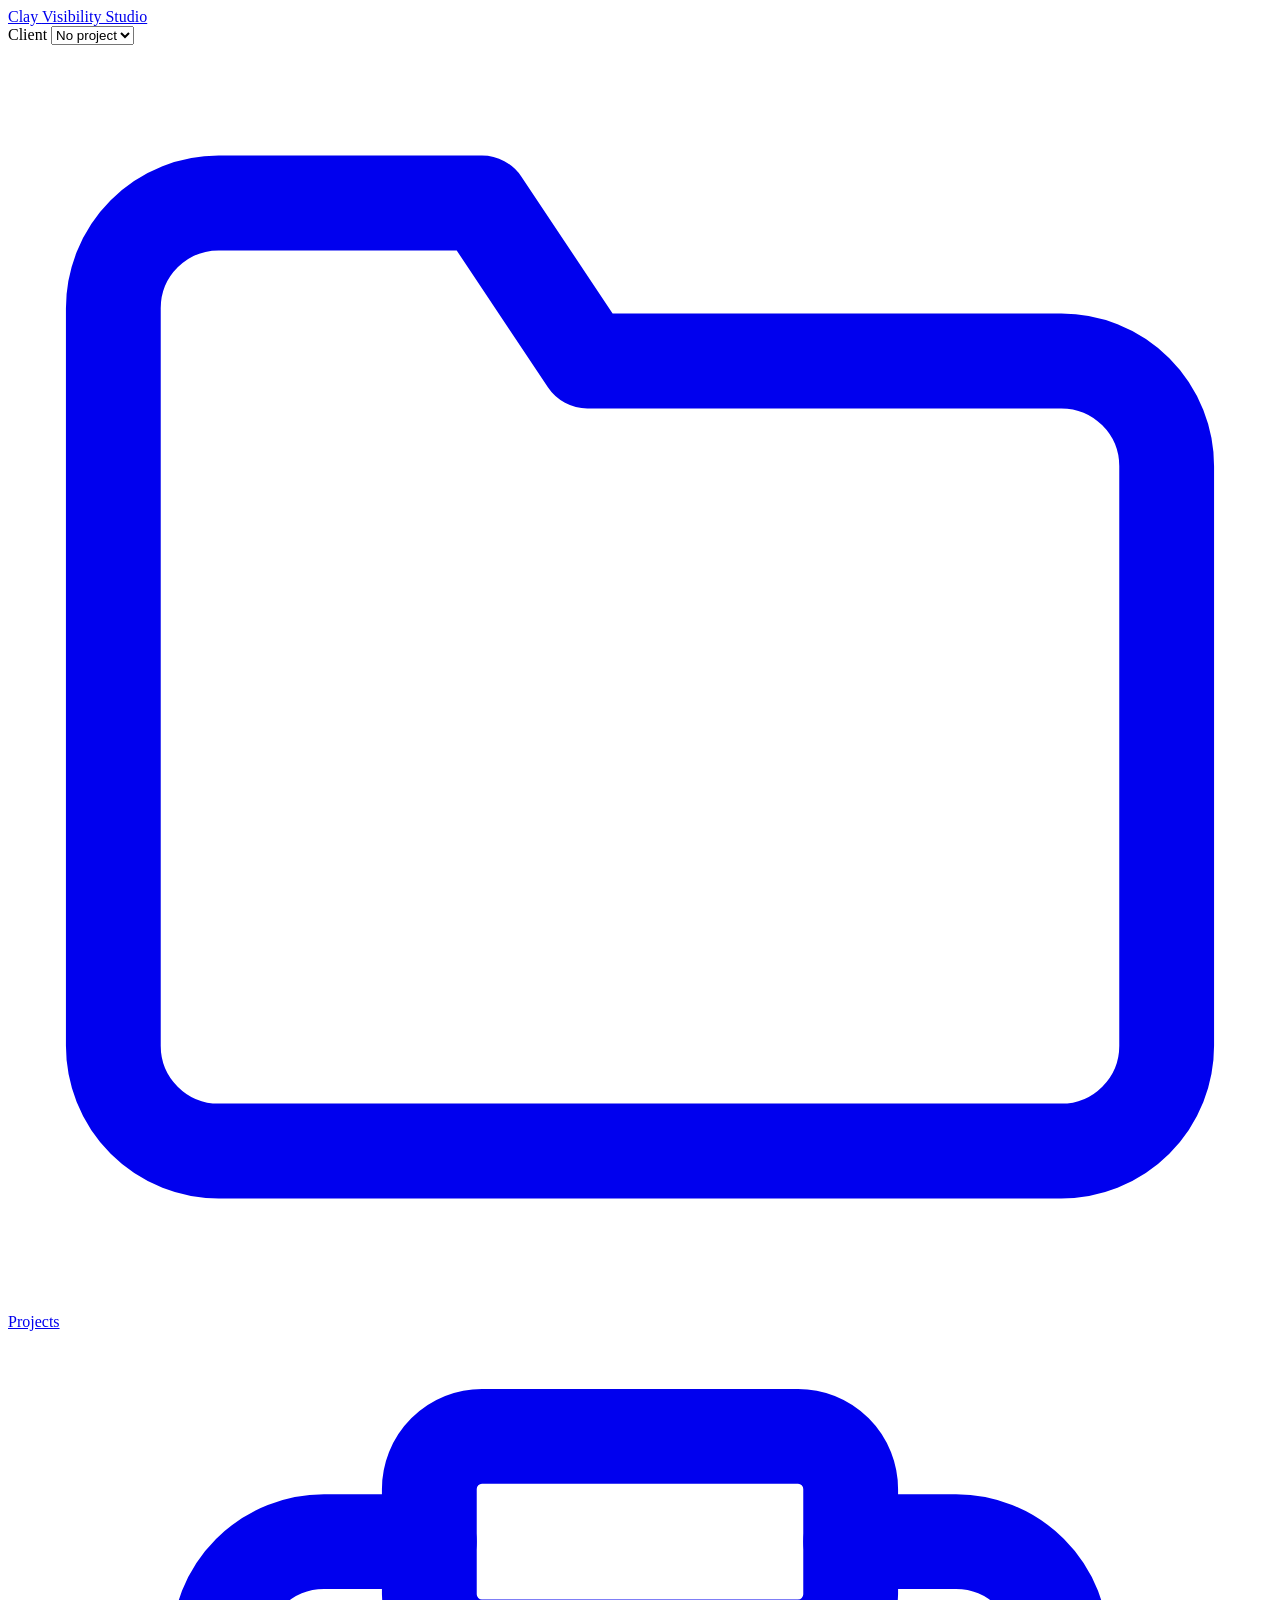
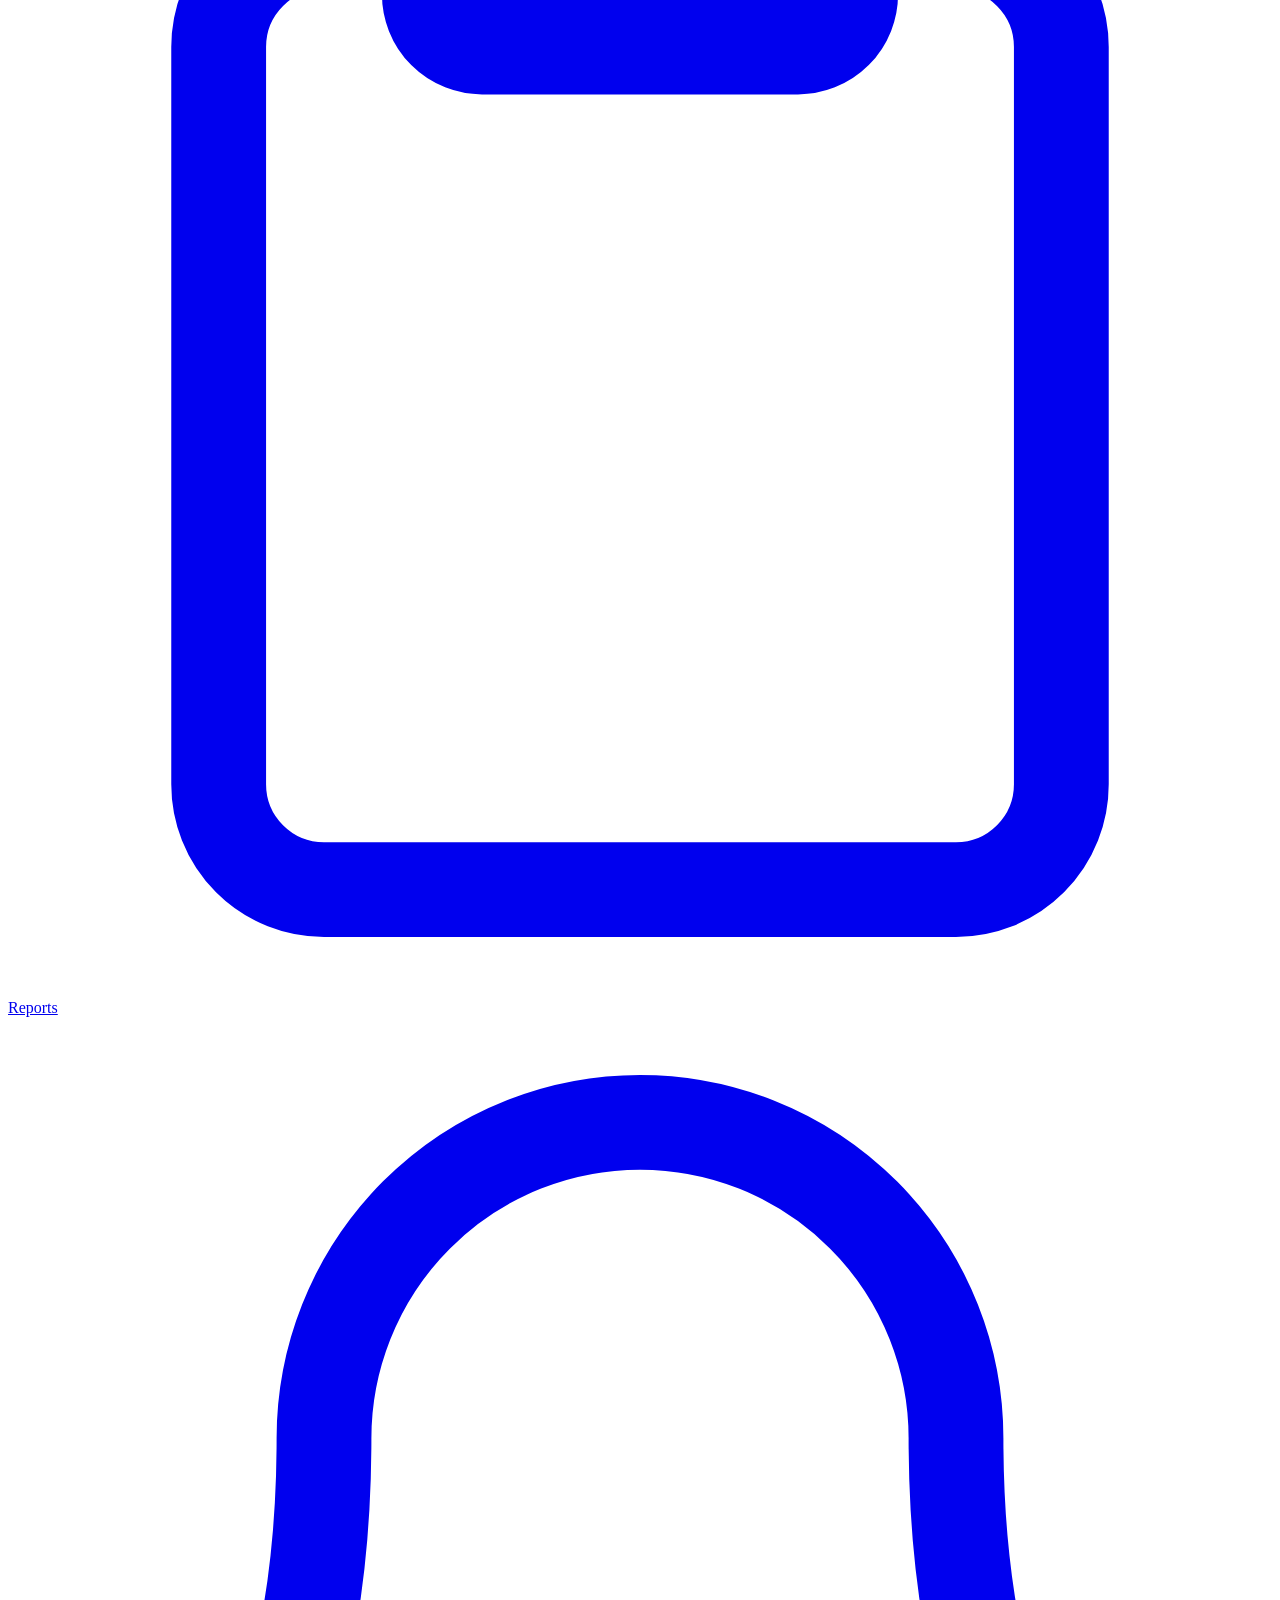
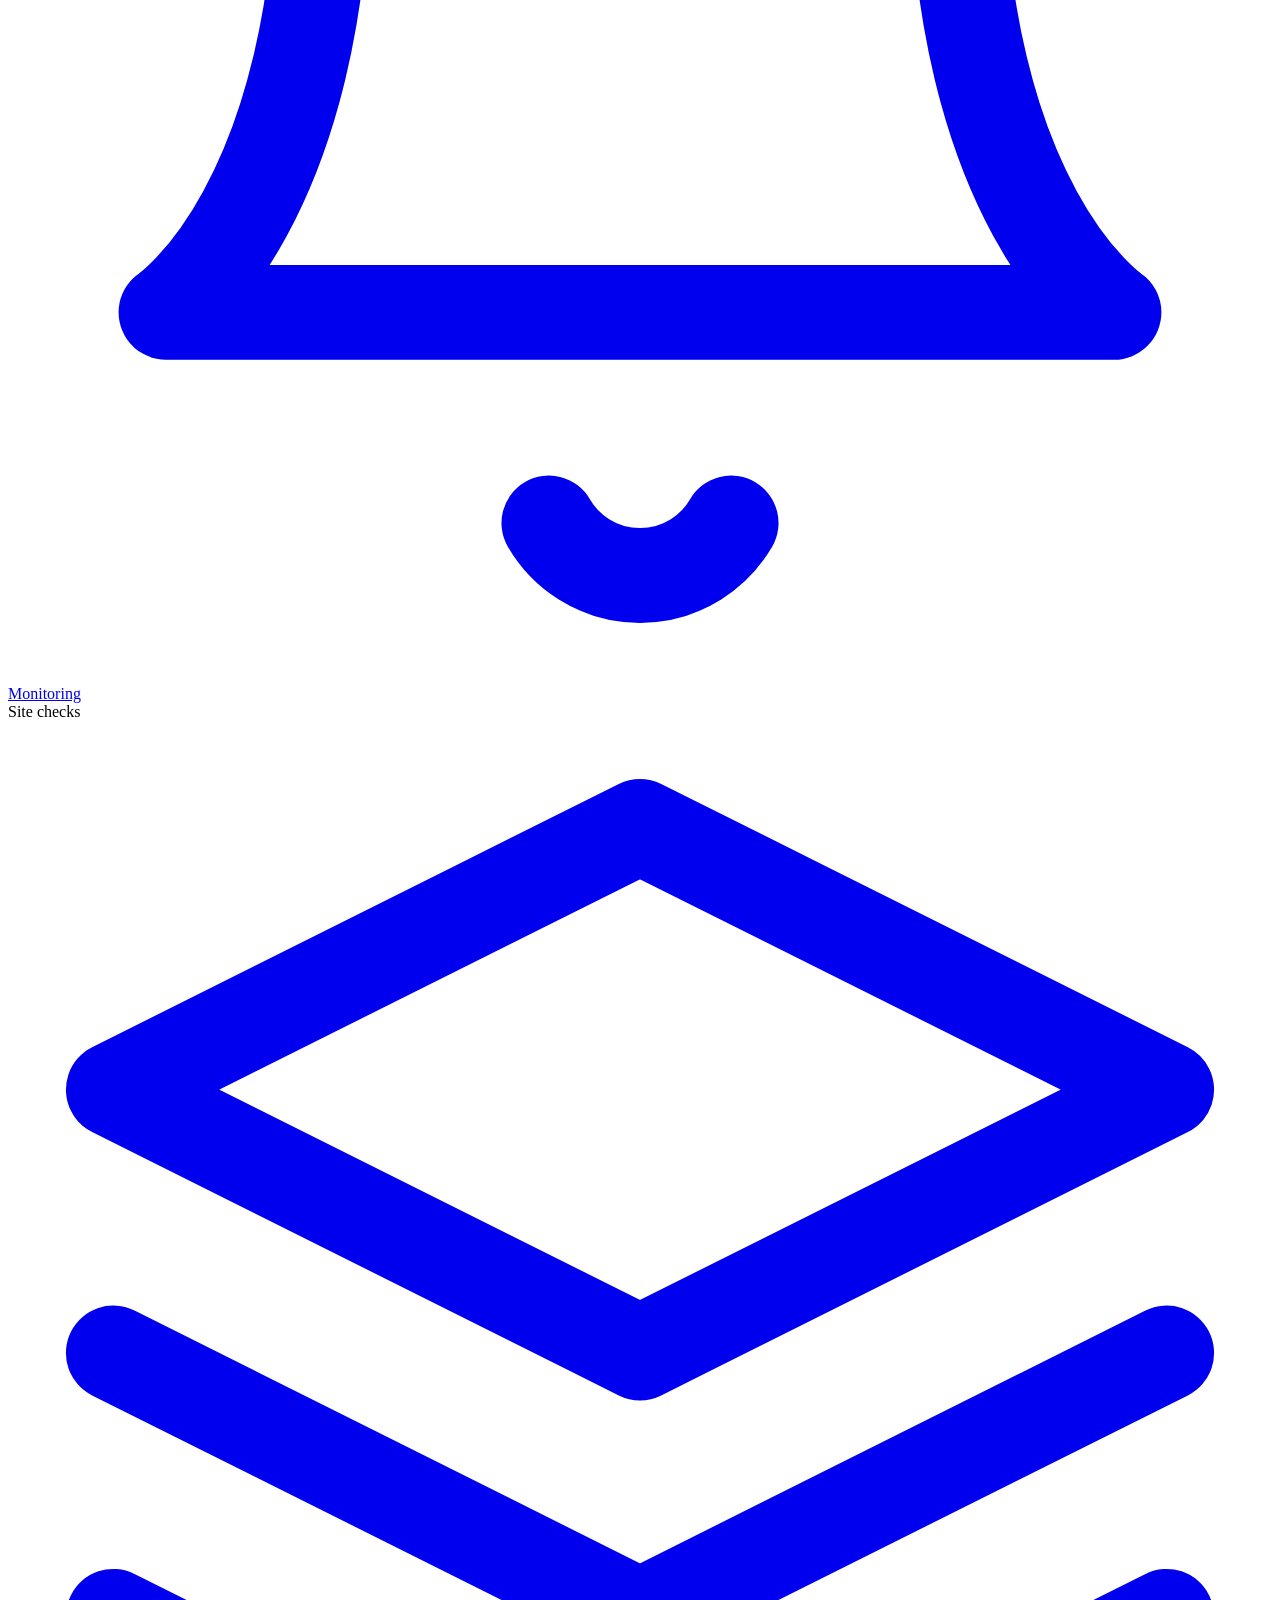
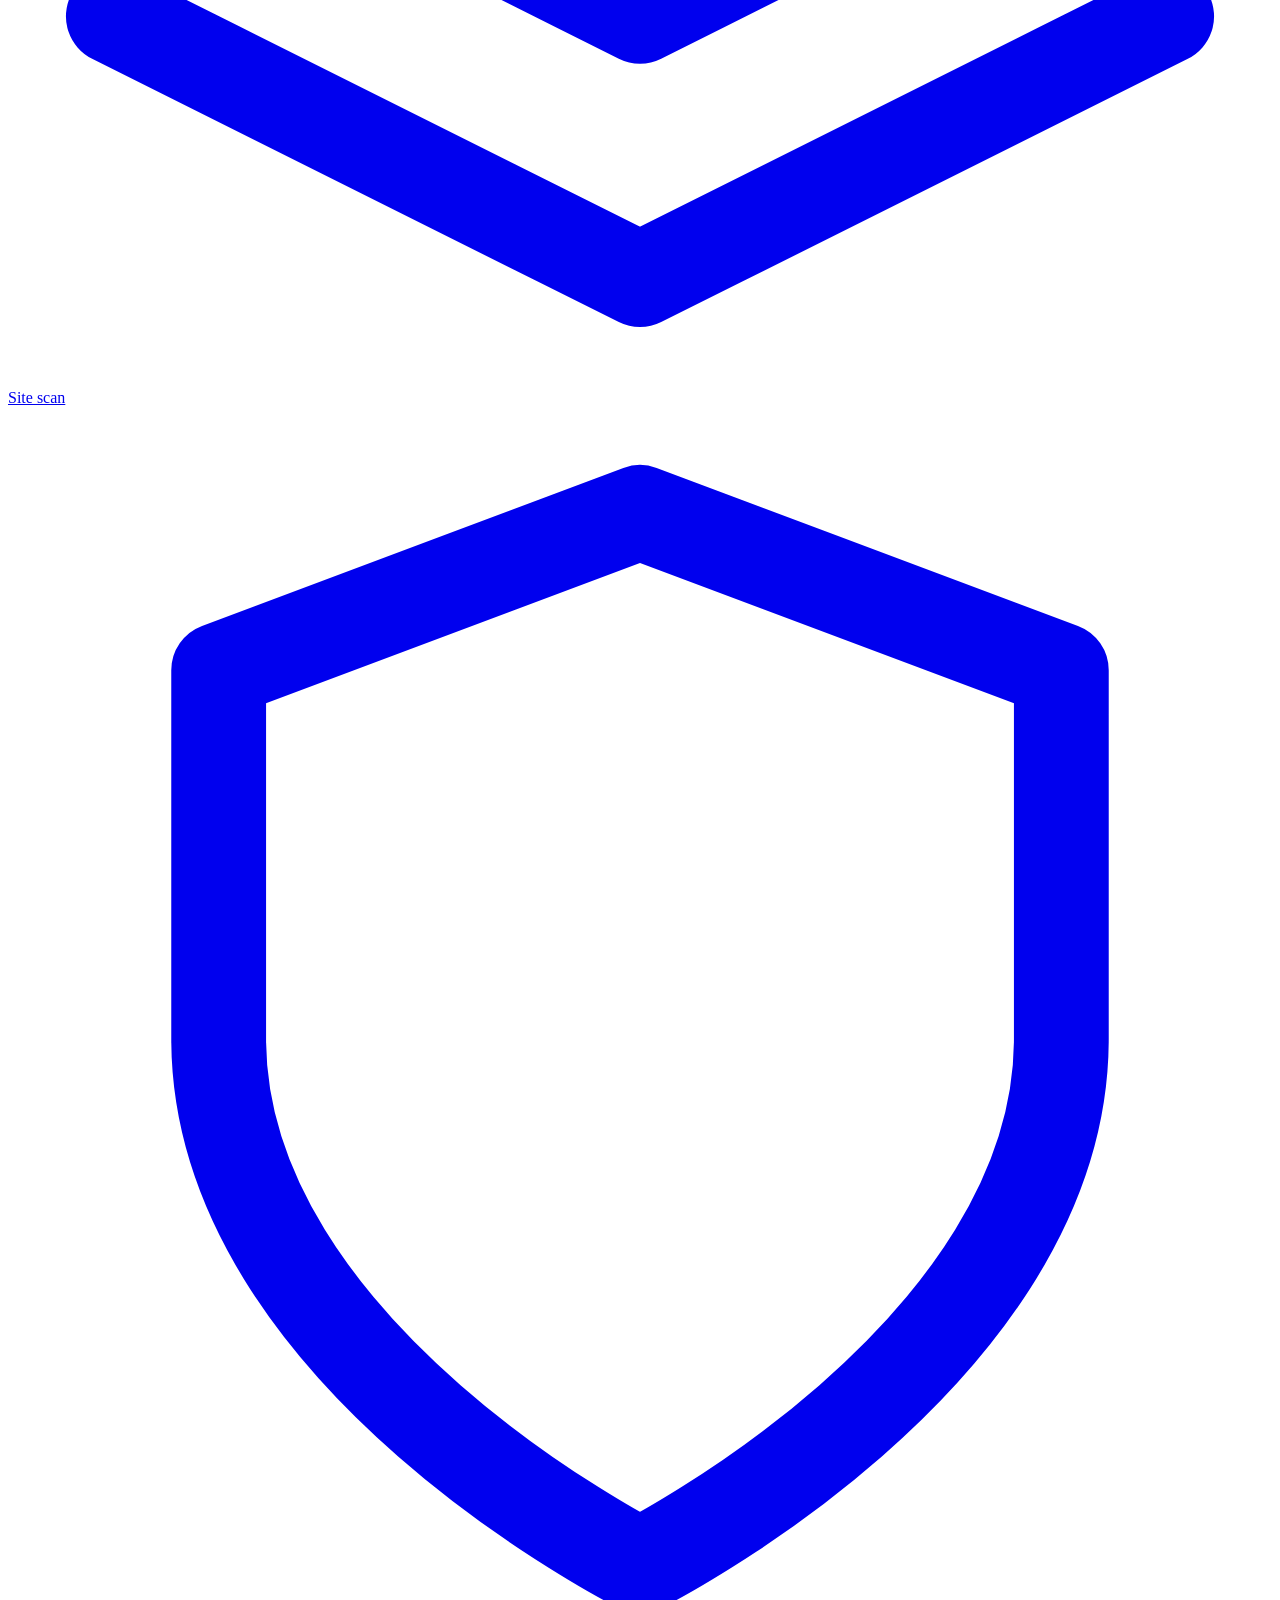
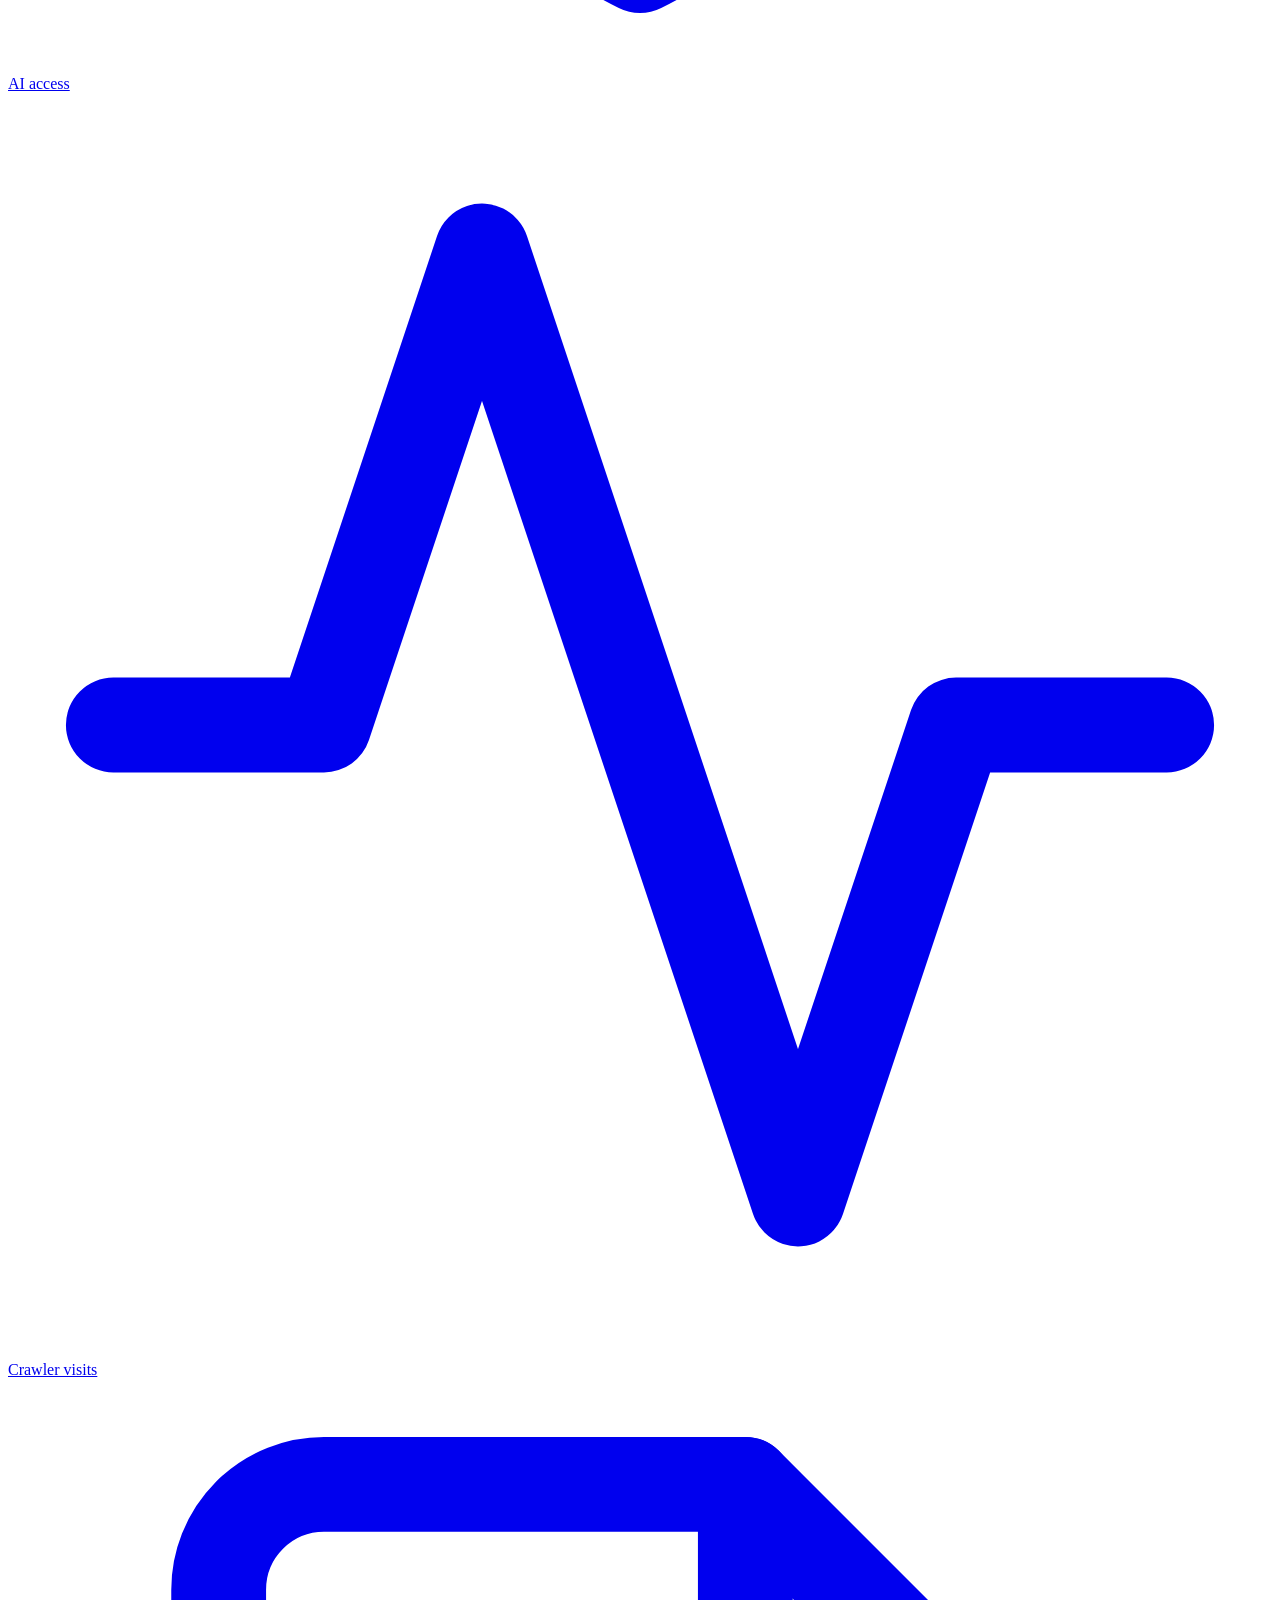
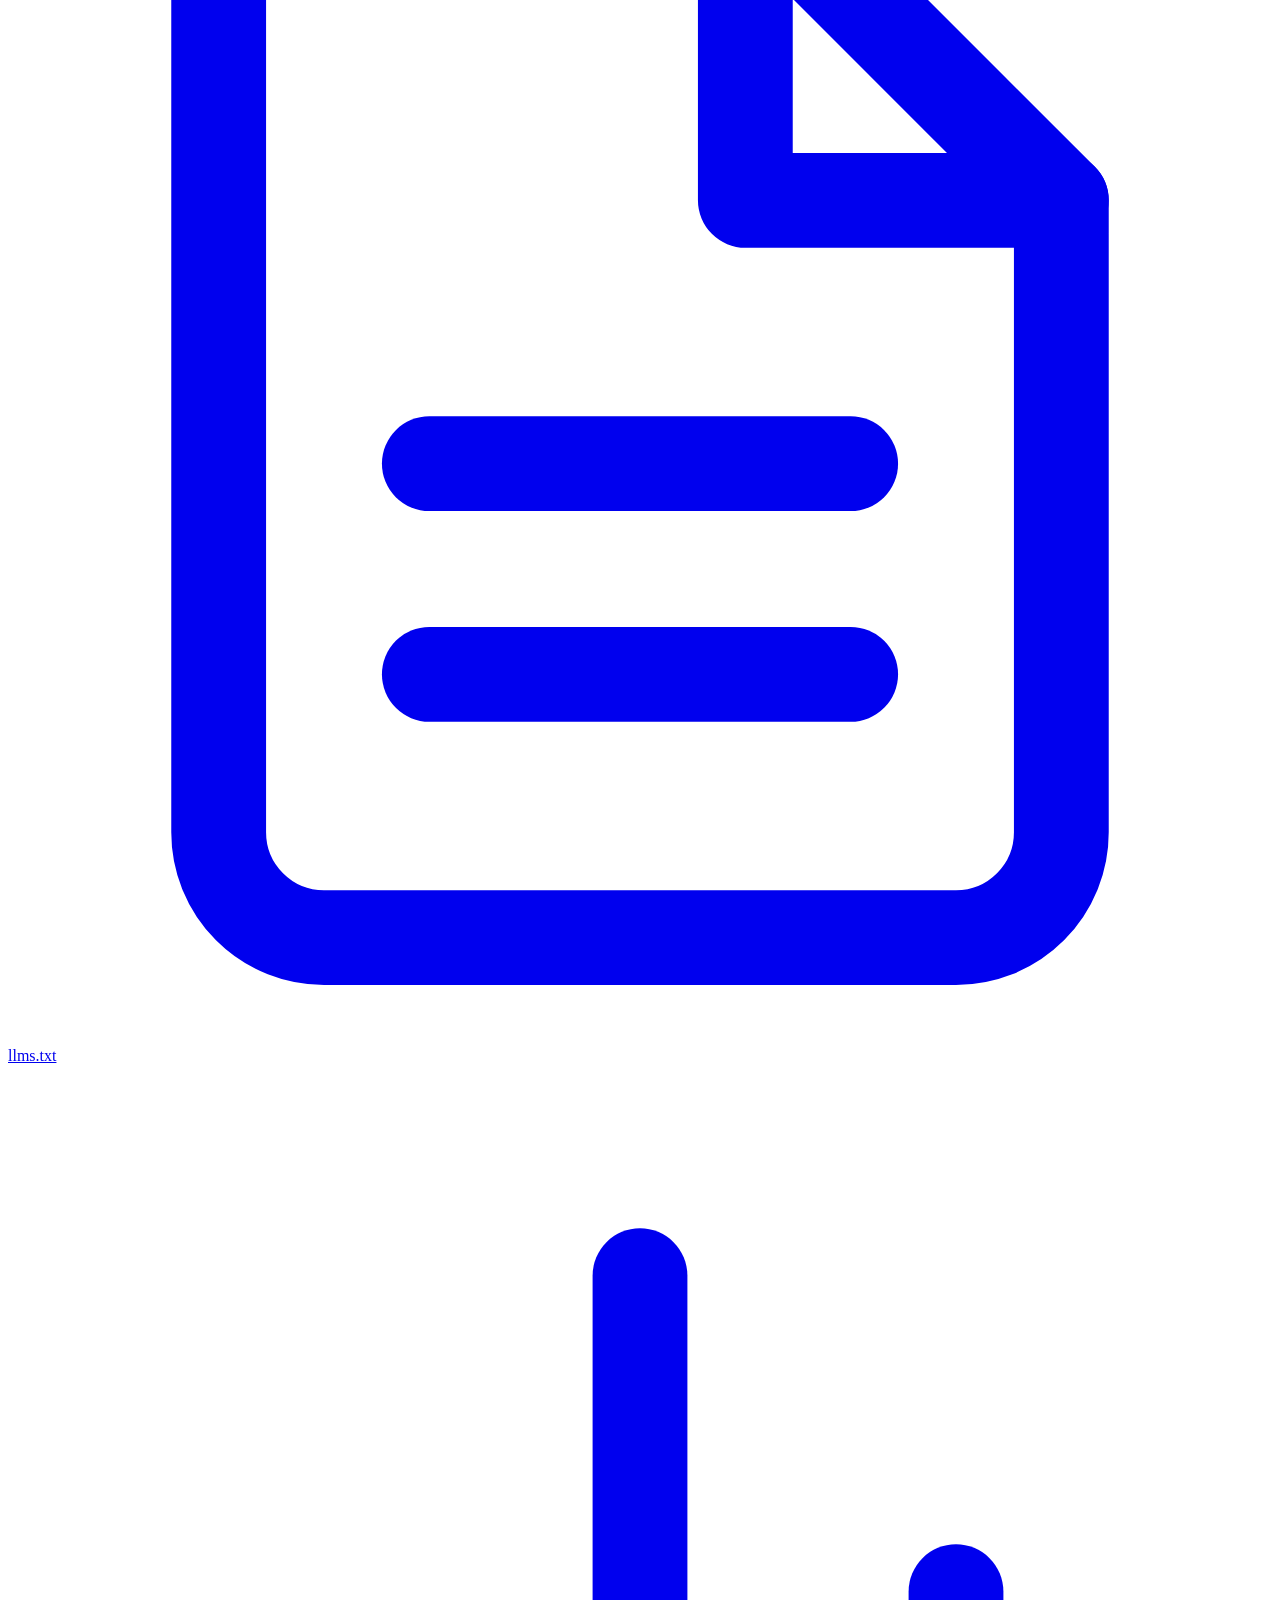
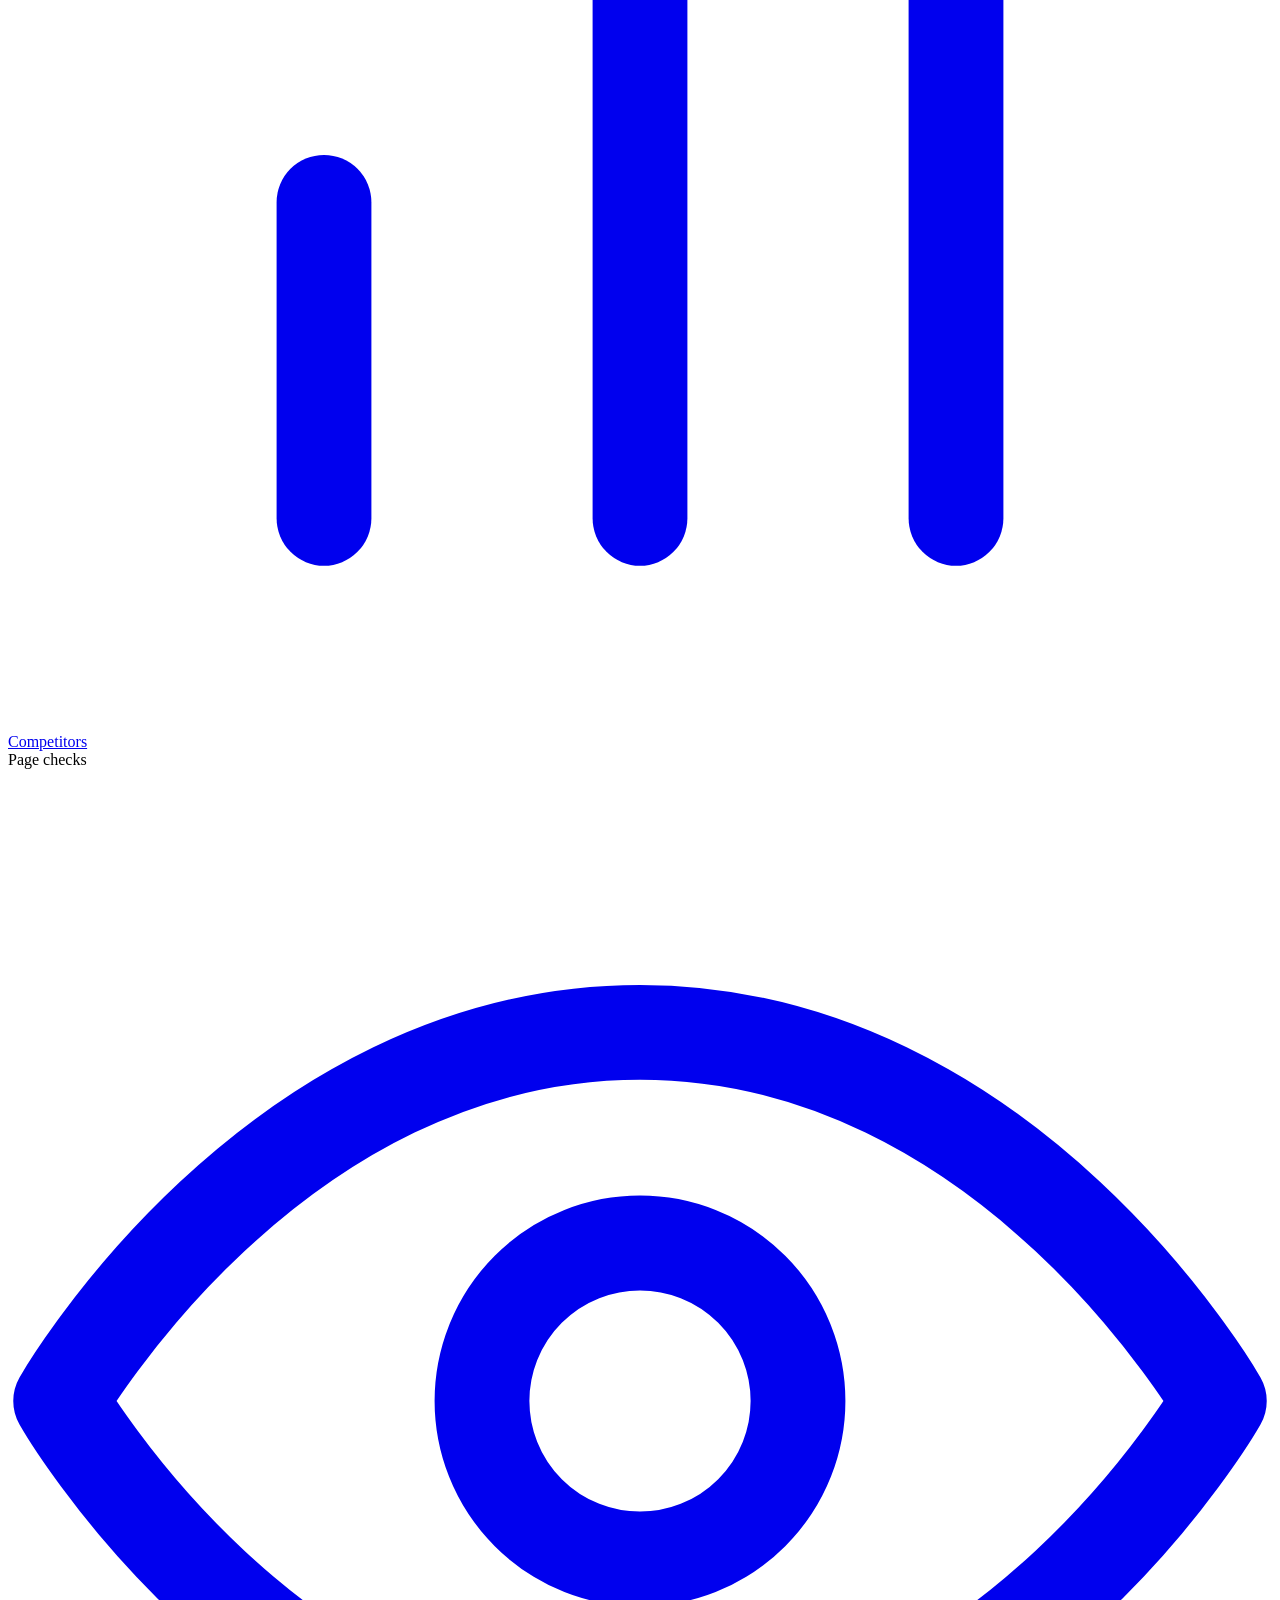
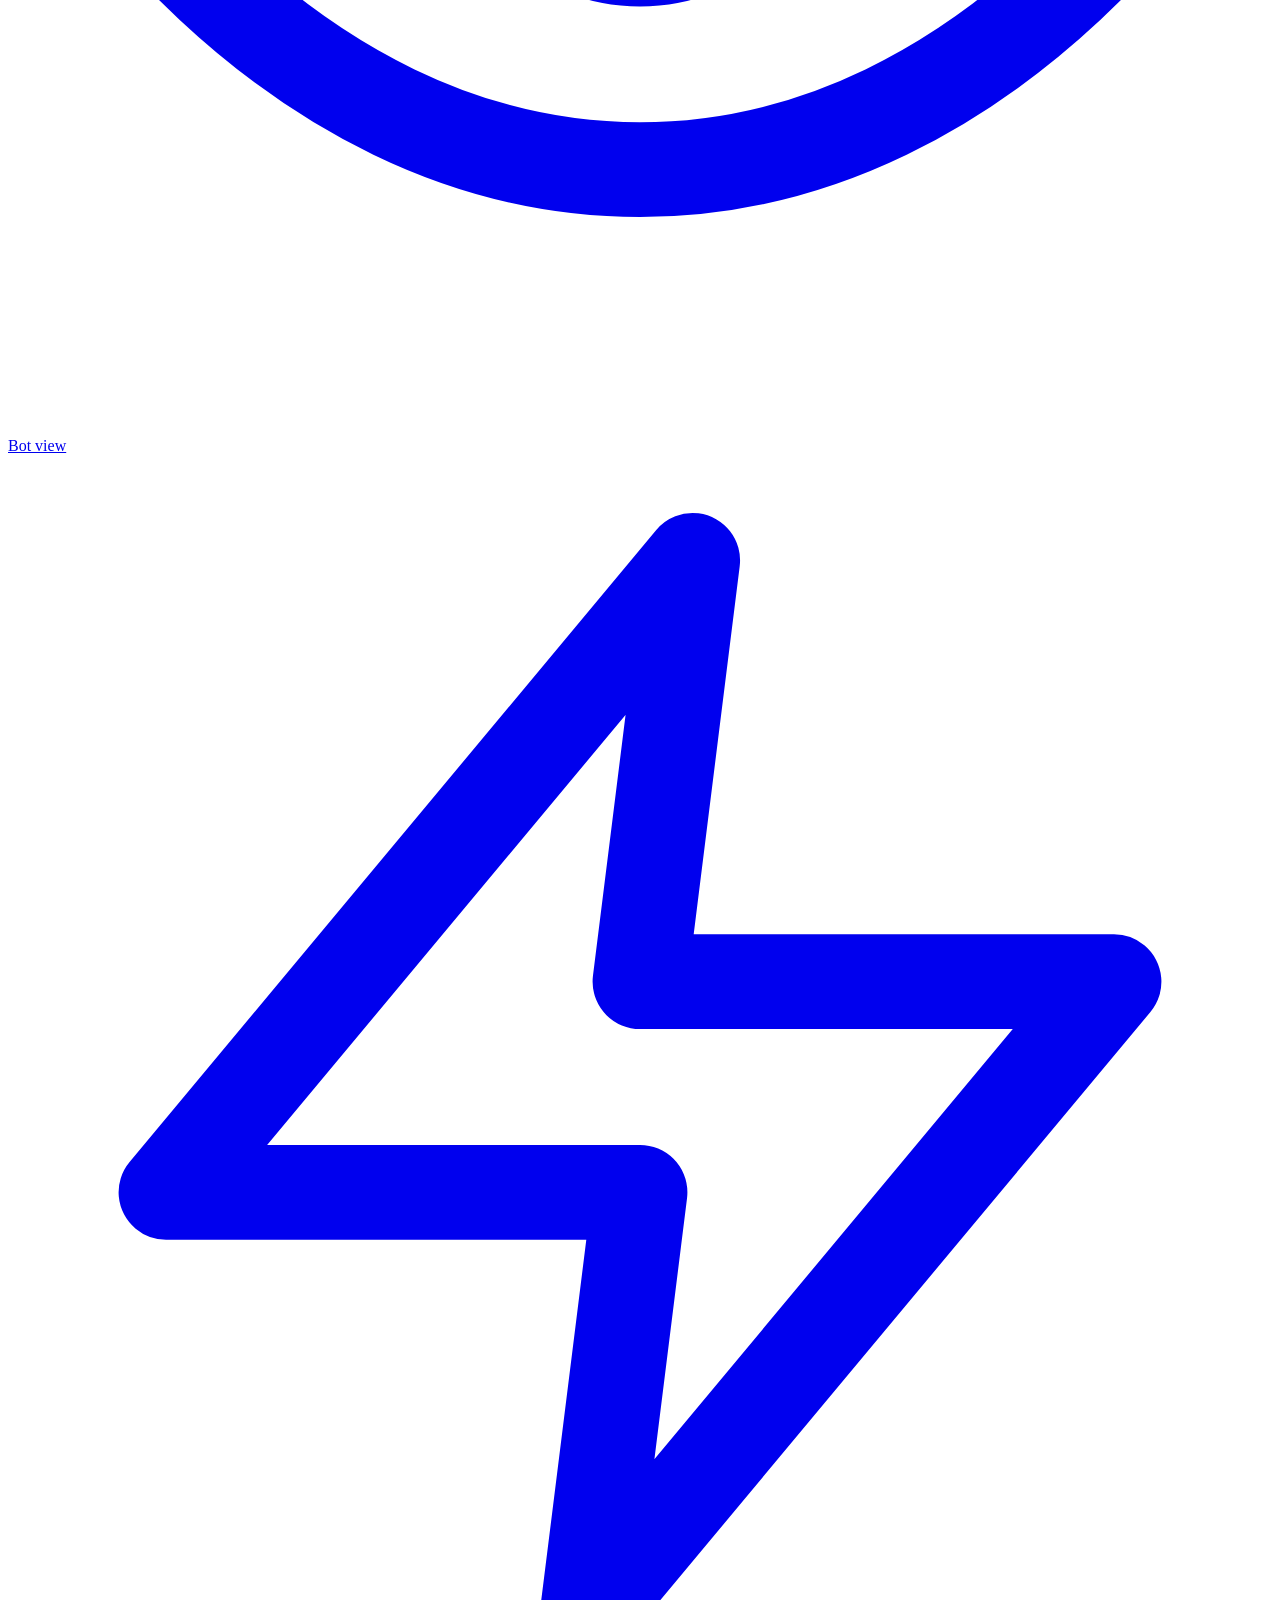
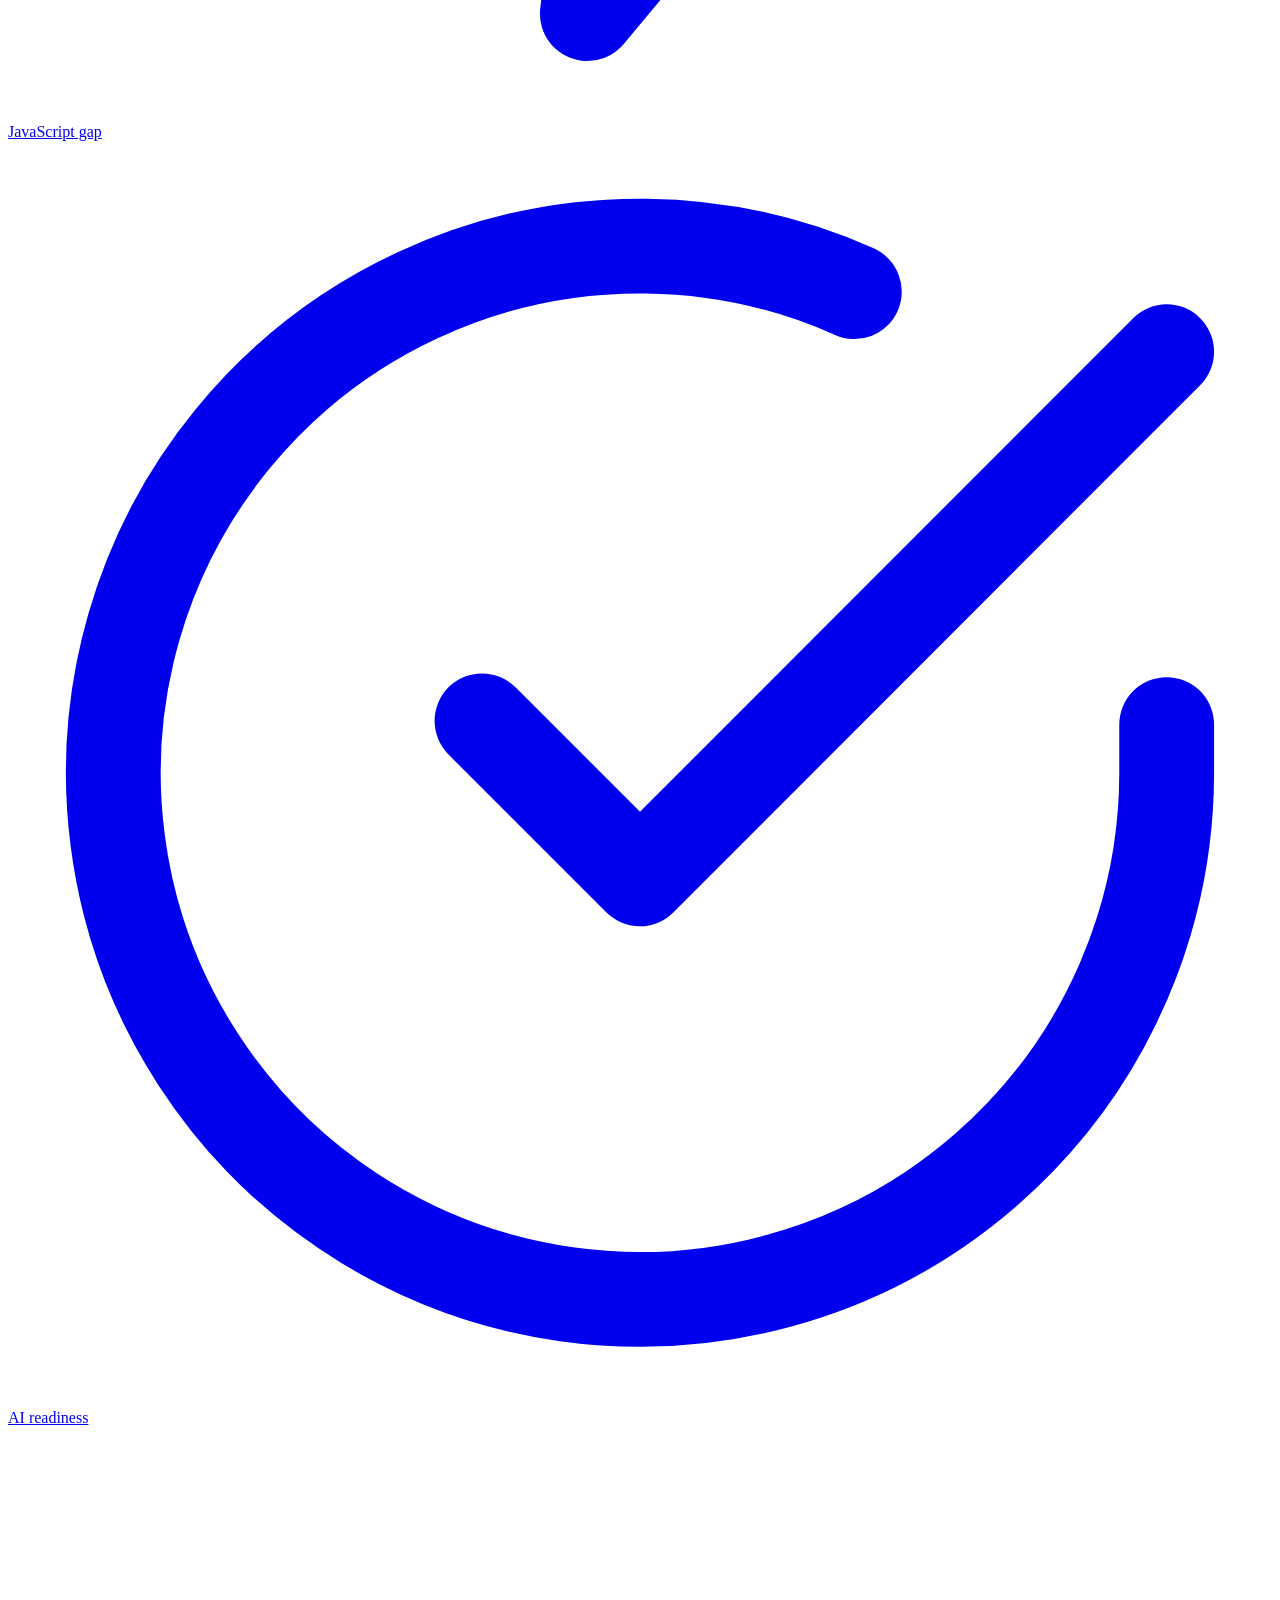
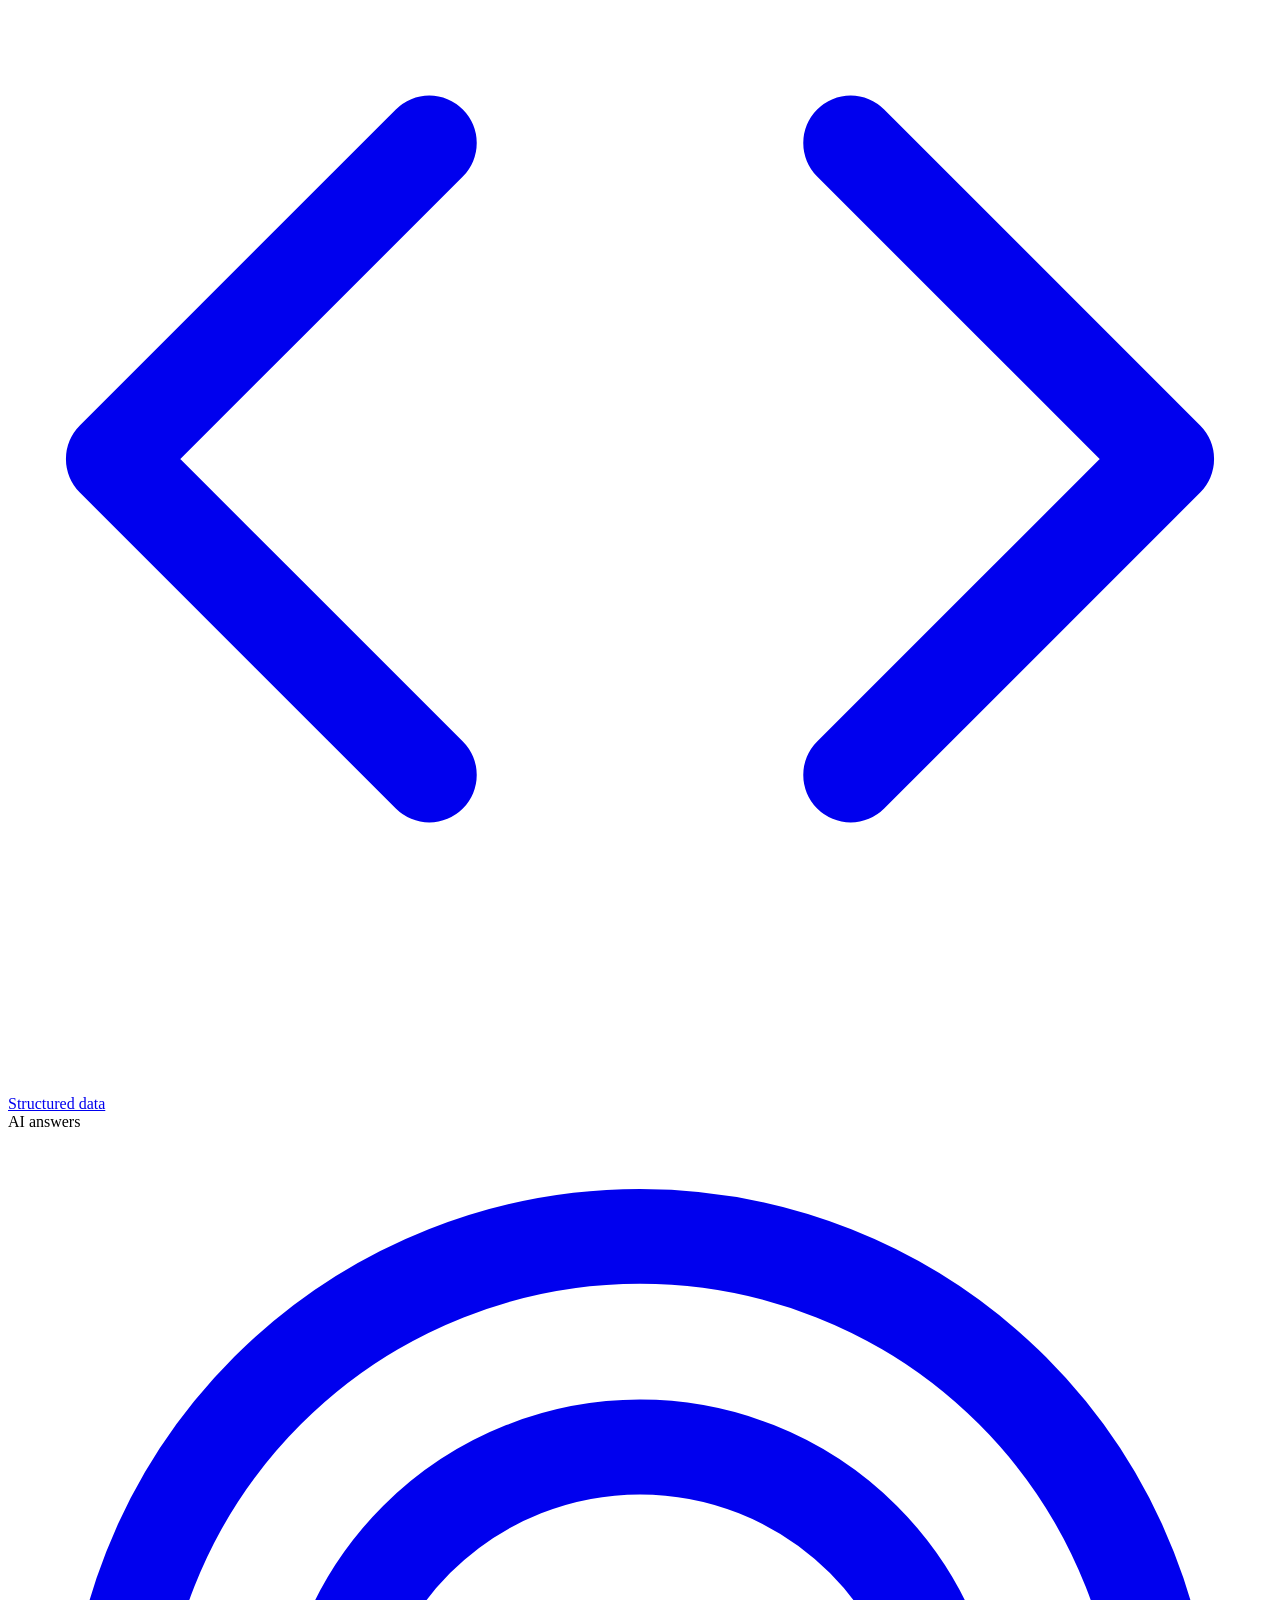
==== commit a3e293c7: "Rebrand to Clay Visibility Studio: brand orange, logo upload and display" ====
--- a/web/index.html
+++ b/web/index.html
@@ -3,7 +3,7 @@
 <head>
 <meta charset="utf-8">
 <meta name="viewport" content="width=device-width, initial-scale=1">
-<title>AI Bot View Checker</title>
+<title>Clay Visibility Studio</title>
 <link rel="preconnect" href="https://fonts.googleapis.com">
 <link rel="preconnect" href="https://fonts.gstatic.com" crossorigin>
 <link rel="stylesheet" href="https://fonts.googleapis.com/css2?family=Instrument+Sans:wght@400;500;600;700&display=swap">
@@ -12,7 +12,7 @@
 <body>
 <div class="shell">
   <aside class="nav">
-    <a class="brand" href="#/projects"><span class="mark"><svg viewBox="0 0 24 24" fill="none" stroke="currentColor" stroke-width="2" stroke-linecap="round" stroke-linejoin="round" aria-hidden="true"><path d="M1 12s4-7 11-7 11 7 11 7-4 7-11 7S1 12 1 12z"/><circle cx="12" cy="12" r="3"/></svg></span><span>AI Bot View Checker</span></a>
+    <a class="brand" href="#/projects"><img id="brandLogo" src="/brand/logo-dark" alt="The Clay Media" onload="this.parentNode.classList.add('has-logo')" onerror="this.remove()"><span class="appname"><span class="co">Clay </span>Visibility Studio</span></a>
     <div class="projpick">
       <label for="projectSel">Client</label>
       <select id="projectSel"><option value="">No project</option></select>
@@ -398,7 +398,7 @@
         </section>
         <section class="panel">
           <h2>Visits per day</h2>
-          <div class="note" style="margin:2px 0 10px">Real and unverifiable visits in blue, fake bots in red.</div>
+          <div class="note" style="margin:2px 0 10px">Real and unverifiable visits in green, fake bots in red.</div>
           <div class="daybars" id="logDays"></div>
         </section>
         <section class="panel">
@@ -702,12 +702,25 @@
       </section>
       <section class="panel">
         <h2>Report branding</h2>
-        <p class="hint">Shown at the top of client reports.</p>
+        <p class="hint">Shown on client reports, the client portal and alert emails.</p>
         <div class="grid2">
           <div><label class="fld" for="agencyName">Agency name</label><input id="agencyName" type="text" placeholder="Clay Media Solutions"></div>
           <div><label class="fld" for="agencyContact">Contact line</label><input id="agencyContact" type="text" placeholder="theclaymediasolutions.com · hello@example.com"></div>
         </div>
         <div class="row" style="margin-top:12px"><button id="saveBrand">Save branding</button><span class="note" style="margin:0" id="brandNote"></span></div>
+        <div class="grid2" style="margin-top:18px">
+          <div>
+            <div class="fld">Logo for light backgrounds <span class="note" style="margin:0;font-weight:400">reports, PDFs, emails</span></div>
+            <div class="logoprev light" id="lpLight"></div>
+            <div class="row"><input type="file" id="logoLight" accept="image/png,image/jpeg,image/webp" aria-label="Logo for light backgrounds" style="flex:1;min-width:200px"><a class="links" style="margin:0" id="rmLight">Remove</a></div>
+          </div>
+          <div>
+            <div class="fld">Logo for dark backgrounds <span class="note" style="margin:0;font-weight:400">sidebar, sign-in pages, client portal</span></div>
+            <div class="logoprev dark" id="lpDark"></div>
+            <div class="row"><input type="file" id="logoDark" accept="image/png,image/jpeg,image/webp" aria-label="Logo for dark backgrounds" style="flex:1;min-width:200px"><a class="links" style="margin:0" id="rmDark">Remove</a></div>
+          </div>
+        </div>
+        <div class="note" id="logoNote">PNG with a transparent background works best, up to 1 MB.</div>
       </section>
     </div>
   </main>
